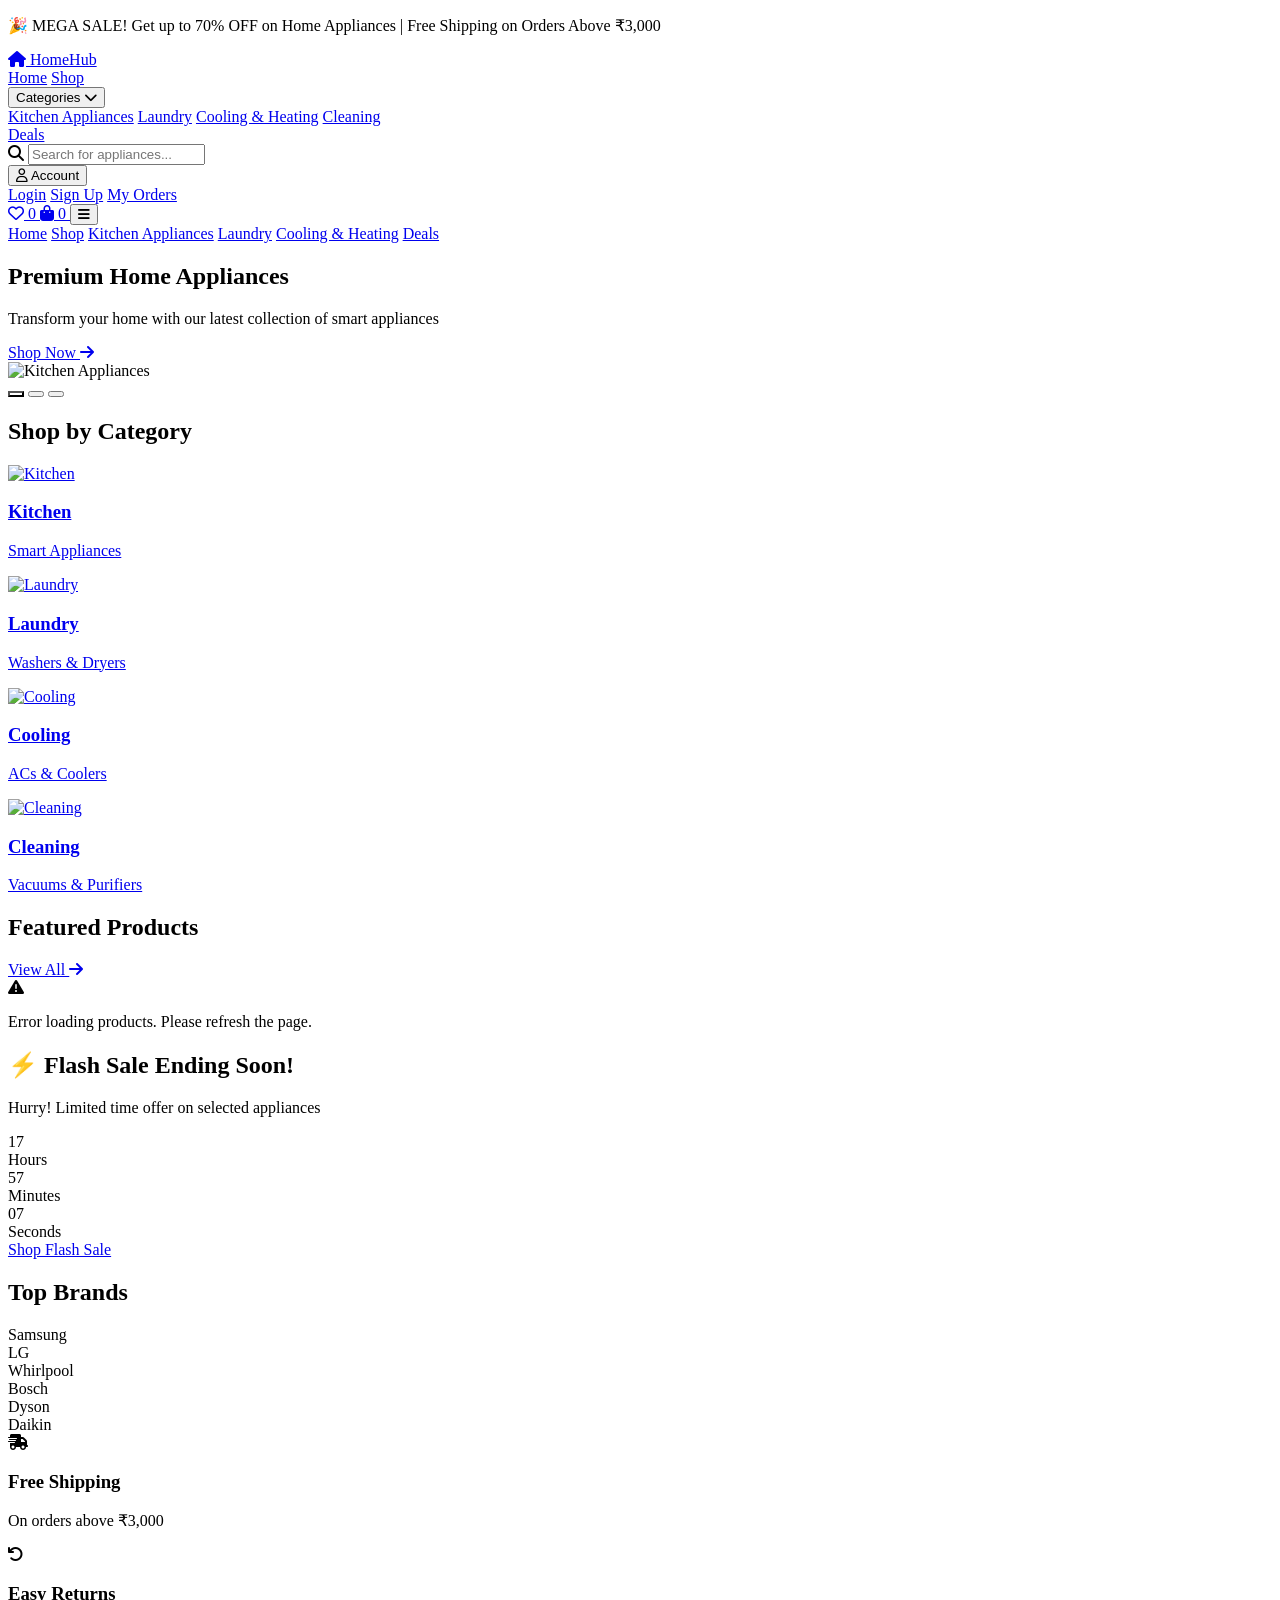
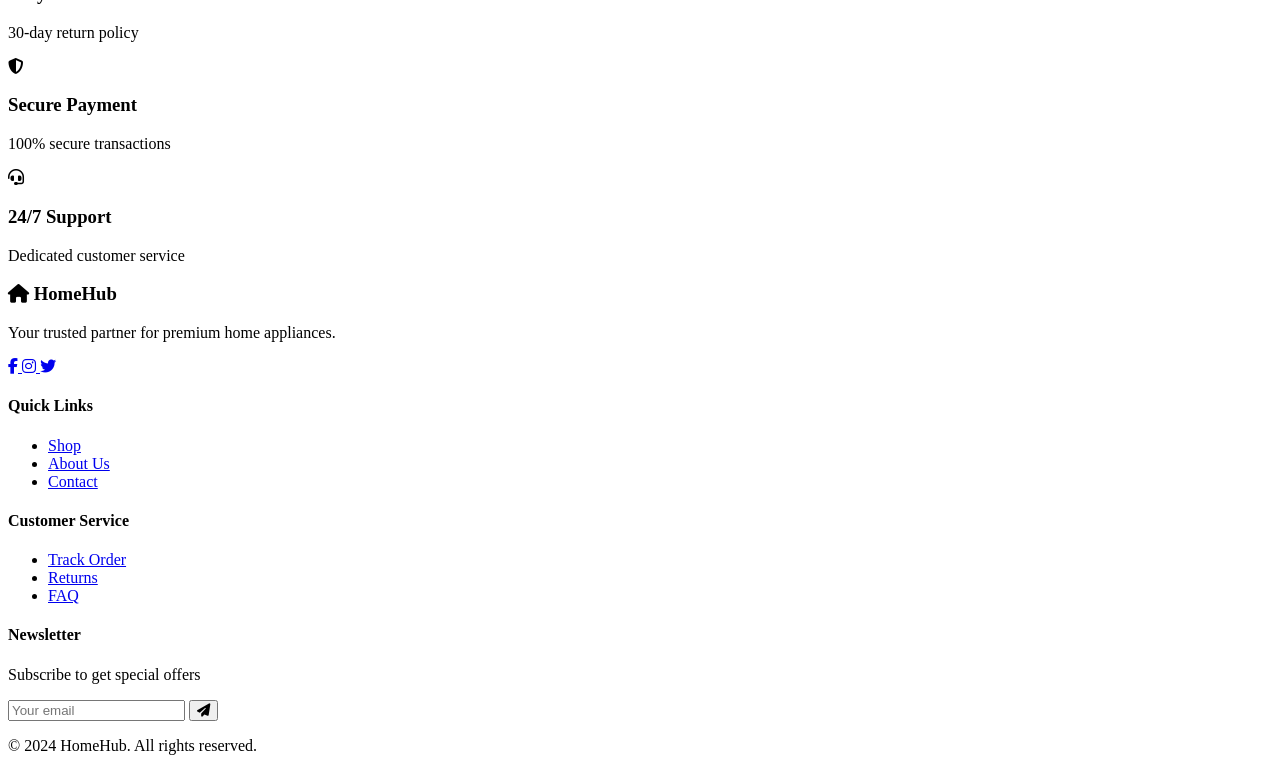
==== index.html @ 28ff4178 "First upload" ====
<!DOCTYPE html>
<html lang="en">
<head>
    <meta charset="UTF-8">
    <meta name="viewport" content="width=device-width, initial-scale=1.0">
    <title>HomeHub - Premium Home Appliances Store</title>
    
    <!-- Tailwind CSS -->
    <script src="https://cdn.tailwindcss.com"></script>
    
    <!-- Font Awesome Icons -->
    <link rel="stylesheet" href="https://cdnjs.cloudflare.com/ajax/libs/font-awesome/6.4.0/css/all.min.css">
    
    <!-- Google Fonts -->
    <link href="https://fonts.googleapis.com/css2?family=Inter:wght@300;400;500;600;700;800&display=swap" rel="stylesheet">
    
    <!-- Custom CSS -->
    <link rel="stylesheet" href="css/styles.css">
    
    <!-- Supabase JS -->
    <script src="https://cdn.jsdelivr.net/npm/@supabase/supabase-js@2"></script>
    
    <!-- Supabase Config -->
    <script src="js/config/supabase.js"></script>
    
    <script>
        tailwind.config = {
            theme: {
                extend: {
                    colors: {
                        primary: '#FF3E6C',
                        secondary: '#282C3F',
                        accent: '#FB641B'
                    },
                    fontFamily: {
                        sans: ['Inter', 'sans-serif']
                    }
                }
            }
        }
    </script>
</head>
<body class="font-sans">

    <!-- Top Banner -->
    <div class="bg-gradient-to-r from-primary to-pink-500 text-white text-center py-2 text-sm">
        <p>🎉 MEGA SALE! Get up to 70% OFF on Home Appliances | Free Shipping on Orders Above ₹3,000</p>
    </div>

    <!-- Navbar -->
    <nav class="bg-white shadow-md sticky top-0 z-50">
        <div class="container mx-auto px-4">
            <div class="flex items-center justify-between py-4">
                <!-- Logo -->
                <div class="flex items-center space-x-8">
                    <a href="index.html" class="text-2xl font-bold text-secondary">
                        <i class="fas fa-home text-primary"></i> HomeHub
                    </a>
                    
                    <!-- Main Navigation -->
                    <div class="hidden md:flex space-x-6">
                        <a href="index.html" class="text-primary font-medium">Home</a>
                        <a href="pages/products.html" class="text-secondary hover:text-primary font-medium transition">Shop</a>
                        <div class="relative group">
                            <button class="text-secondary hover:text-primary font-medium transition flex items-center">
                                Categories <i class="fas fa-chevron-down ml-1 text-xs"></i>
                            </button>
                            <div class="absolute hidden group-hover:block bg-white shadow-lg rounded-lg mt-2 py-2 w-48">
                                <a href="pages/products.html?category=kitchen" class="block px-4 py-2 hover:bg-gray-100">Kitchen Appliances</a>
                                <a href="pages/products.html?category=laundry" class="block px-4 py-2 hover:bg-gray-100">Laundry</a>
                                <a href="pages/products.html?category=cooling" class="block px-4 py-2 hover:bg-gray-100">Cooling & Heating</a>
                                <a href="pages/products.html?category=cleaning" class="block px-4 py-2 hover:bg-gray-100">Cleaning</a>
                            </div>
                        </div>
                        <a href="#deals" class="text-secondary hover:text-primary font-medium transition">Deals</a>
                    </div>
                </div>

                <!-- Search Bar -->
                <div class="hidden lg:flex items-center bg-gray-100 rounded-lg px-4 py-2 w-96">
                    <i class="fas fa-search text-gray-400 mr-2"></i>
                    <input type="text" id="search-input" placeholder="Search for appliances..." class="bg-transparent outline-none w-full text-sm" onkeypress="handleSearch(event)">
                </div>

                <!-- Right Side Icons -->
                <div class="flex items-center space-x-6">
                    <div class="relative group hidden md:block">
                        <button class="flex items-center space-x-2 text-secondary hover:text-primary transition">
                            <i class="far fa-user text-xl"></i>
                            <span class="text-sm font-medium">Account</span>
                        </button>
                        <div class="absolute right-0 hidden group-hover:block bg-white shadow-lg rounded-lg mt-2 py-2 w-48">
                            <a href="pages/login.html" class="block px-4 py-2 hover:bg-gray-100">Login</a>
                            <a href="pages/register.html" class="block px-4 py-2 hover:bg-gray-100">Sign Up</a>
                            <a href="pages/orders.html" class="block px-4 py-2 hover:bg-gray-100">My Orders</a>
                        </div>
                    </div>

                    <a href="pages/wishlist.html" class="relative hidden md:block">
                        <i class="far fa-heart text-xl text-secondary hover:text-primary transition"></i>
                        <span class="wishlist-count absolute -top-2 -right-2 bg-primary text-white text-xs rounded-full w-5 h-5 flex items-center justify-center">0</span>
                    </a>

                    <a href="pages/cart.html" class="relative">
                        <i class="fas fa-shopping-bag text-xl text-secondary hover:text-primary transition"></i>
                        <span id="cart-count" class="absolute -top-2 -right-2 bg-primary text-white text-xs rounded-full w-5 h-5 flex items-center justify-center">0</span>
                    </a>

                    <button class="md:hidden text-secondary" onclick="toggleMobileMenu()">
                        <i class="fas fa-bars text-2xl"></i>
                    </button>
                </div>
            </div>
        </div>

        <!-- Mobile Menu -->
        <div id="mobile-menu" class="hidden md:hidden bg-white border-t">
            <div class="container mx-auto px-4 py-4 space-y-3">
                <a href="index.html" class="block text-primary">Home</a>
                <a href="pages/products.html" class="block text-secondary hover:text-primary">Shop</a>
                <a href="pages/products.html?category=kitchen" class="block text-secondary hover:text-primary pl-4">Kitchen Appliances</a>
                <a href="pages/products.html?category=laundry" class="block text-secondary hover:text-primary pl-4">Laundry</a>
                <a href="pages/products.html?category=cooling" class="block text-secondary hover:text-primary pl-4">Cooling & Heating</a>
                <a href="#deals" class="block text-secondary hover:text-primary">Deals</a>
            </div>
        </div>
    </nav>

    <!-- Hero Carousel -->
    <section class="relative bg-gradient-to-r from-purple-600 to-pink-500 overflow-hidden" id="hero-carousel">
        <div class="container mx-auto px-4 py-20">
            <!-- Slide 1 -->
            <div class="carousel-slide active flex flex-col md:flex-row items-center justify-between text-white">
                <div class="md:w-1/2 mb-8 md:mb-0">
                    <h1 class="text-5xl font-bold mb-4">Premium Home Appliances</h1>
                    <p class="text-xl mb-6">Transform your home with our latest collection of smart appliances</p>
                    <a href="pages/products.html" class="bg-white text-primary px-8 py-3 rounded-lg font-semibold hover:bg-gray-100 transition inline-block">
                        Shop Now <i class="fas fa-arrow-right ml-2"></i>
                    </a>
                </div>
                <div class="md:w-1/2 flex justify-center">
                    <img src="https://images.unsplash.com/photo-1556911220-bff31c812dba?w=500&h=400&fit=crop" alt="Kitchen Appliances" class="rounded-lg shadow-2xl">
                </div>
            </div>

            <!-- Slide 2 -->
            <div class="carousel-slide flex flex-col md:flex-row items-center justify-between text-white">
                <div class="md:w-1/2 mb-8 md:mb-0">
                    <h1 class="text-5xl font-bold mb-4">Up to 70% OFF</h1>
                    <p class="text-xl mb-6">Biggest sale of the year on all home appliances</p>
                    <a href="pages/products.html" class="bg-white text-primary px-8 py-3 rounded-lg font-semibold hover:bg-gray-100 transition inline-block">
                        Grab Deals <i class="fas fa-tags ml-2"></i>
                    </a>
                </div>
                <div class="md:w-1/2 flex justify-center">
                    <img src="https://images.unsplash.com/photo-1585338107529-13afc5f02586?w=500&h=400&fit=crop" alt="Air Conditioner" class="rounded-lg shadow-2xl">
                </div>
            </div>

            <!-- Slide 3 -->
            <div class="carousel-slide flex flex-col md:flex-row items-center justify-between text-white">
                <div class="md:w-1/2 mb-8 md:mb-0">
                    <h1 class="text-5xl font-bold mb-4">Free Shipping</h1>
                    <p class="text-xl mb-6">On all orders above ₹3,000 with fast delivery</p>
                    <a href="pages/products.html" class="bg-white text-primary px-8 py-3 rounded-lg font-semibold hover:bg-gray-100 transition inline-block">
                        Start Shopping <i class="fas fa-shipping-fast ml-2"></i>
                    </a>
                </div>
                <div class="md:w-1/2 flex justify-center">
                    <img src="https://images.unsplash.com/photo-1558317374-067fb5f30001?w=500&h=400&fit=crop" alt="Vacuum Cleaner" class="rounded-lg shadow-2xl">
                </div>
            </div>
        </div>

        <!-- Carousel Dots -->
        <div class="absolute bottom-8 left-1/2 transform -translate-x-1/2 flex space-x-2">
            <button class="carousel-dot w-3 h-3 rounded-full bg-white/50 hover:bg-white transition active" onclick="goToSlide(0)"></button>
            <button class="carousel-dot w-3 h-3 rounded-full bg-white/50 hover:bg-white transition" onclick="goToSlide(1)"></button>
            <button class="carousel-dot w-3 h-3 rounded-full bg-white/50 hover:bg-white transition" onclick="goToSlide(2)"></button>
        </div>
    </section>

    <!-- Categories Section -->
    <section class="py-16 bg-gray-50">
        <div class="container mx-auto px-4">
            <h2 class="text-3xl font-bold text-center text-secondary mb-12">Shop by Category</h2>
            <div class="grid grid-cols-2 md:grid-cols-4 gap-6">
                <a href="pages/products.html?category=kitchen" class="bg-white rounded-xl shadow-md overflow-hidden group hover:shadow-xl transition-all duration-300 transform hover:-translate-y-2">
                    <div class="relative overflow-hidden">
                        <img src="https://images.unsplash.com/photo-1556912167-f556f1f39faa?w=400&h=300&fit=crop" alt="Kitchen" class="w-full h-48 object-cover group-hover:scale-110 transition-transform duration-300">
                        <div class="absolute inset-0 bg-gradient-to-t from-black/60 to-transparent"></div>
                        <div class="absolute bottom-4 left-4 text-white">
                            <h3 class="text-xl font-bold">Kitchen</h3>
                            <p class="text-sm">Smart Appliances</p>
                        </div>
                    </div>
                </a>

                <a href="pages/products.html?category=laundry" class="bg-white rounded-xl shadow-md overflow-hidden group hover:shadow-xl transition-all duration-300 transform hover:-translate-y-2">
                    <div class="relative overflow-hidden">
                        <img src="https://images.unsplash.com/photo-1610557892470-55d9e80c0bce?w=400&h=300&fit=crop" alt="Laundry" class="w-full h-48 object-cover group-hover:scale-110 transition-transform duration-300">
                        <div class="absolute inset-0 bg-gradient-to-t from-black/60 to-transparent"></div>
                        <div class="absolute bottom-4 left-4 text-white">
                            <h3 class="text-xl font-bold">Laundry</h3>
                            <p class="text-sm">Washers & Dryers</p>
                        </div>
                    </div>
                </a>

                <a href="pages/products.html?category=cooling" class="bg-white rounded-xl shadow-md overflow-hidden group hover:shadow-xl transition-all duration-300 transform hover:-translate-y-2">
                    <div class="relative overflow-hidden">
                        <img src="https://images.unsplash.com/photo-1585338107529-13afc5f02586?w=400&h=300&fit=crop" alt="Cooling" class="w-full h-48 object-cover group-hover:scale-110 transition-transform duration-300">
                        <div class="absolute inset-0 bg-gradient-to-t from-black/60 to-transparent"></div>
                        <div class="absolute bottom-4 left-4 text-white">
                            <h3 class="text-xl font-bold">Cooling</h3>
                            <p class="text-sm">ACs & Coolers</p>
                        </div>
                    </div>
                </a>

                <a href="pages/products.html?category=cleaning" class="bg-white rounded-xl shadow-md overflow-hidden group hover:shadow-xl transition-all duration-300 transform hover:-translate-y-2">
                    <div class="relative overflow-hidden">
                        <img src="https://images.unsplash.com/photo-1585421514738-01798e348b17?w=400&h=300&fit=crop" alt="Cleaning" class="w-full h-48 object-cover group-hover:scale-110 transition-transform duration-300">
                        <div class="absolute inset-0 bg-gradient-to-t from-black/60 to-transparent"></div>
                        <div class="absolute bottom-4 left-4 text-white">
                            <h3 class="text-xl font-bold">Cleaning</h3>
                            <p class="text-sm">Vacuums & Purifiers</p>
                        </div>
                    </div>
                </a>
            </div>
        </div>
    </section>

    <!-- Featured Products Section -->
    <section class="py-16 bg-white">
        <div class="container mx-auto px-4">
            <div class="flex items-center justify-between mb-12">
                <h2 class="text-3xl font-bold text-secondary">Featured Products</h2>
                <a href="pages/products.html" class="text-primary font-semibold hover:underline">
                    View All <i class="fas fa-arrow-right ml-1"></i>
                </a>
            </div>

            <!-- Loading State -->
            <div id="featured-loading" class="text-center py-12">
                <i class="fas fa-spinner fa-spin text-4xl text-primary mb-4"></i>
                <p class="text-gray-600">Loading featured products...</p>
            </div>

            <!-- Products Grid -->
            <div id="featured-products-grid" class="grid grid-cols-2 md:grid-cols-4 gap-6">
                <!-- Products will be loaded here from database -->
            </div>
        </div>
    </section>

    <!-- Flash Sale Banner -->
    <section class="py-16 bg-gradient-to-r from-accent to-red-500">
        <div class="container mx-auto px-4 text-center text-white">
            <h2 class="text-4xl font-bold mb-4">⚡ Flash Sale Ending Soon!</h2>
            <p class="text-xl mb-6">Hurry! Limited time offer on selected appliances</p>
            <div class="flex justify-center space-x-4 mb-8">
                <div class="bg-white/20 backdrop-blur px-6 py-4 rounded-lg">
                    <div class="text-3xl font-bold" id="hours">12</div>
                    <div class="text-sm">Hours</div>
                </div>
                <div class="bg-white/20 backdrop-blur px-6 py-4 rounded-lg">
                    <div class="text-3xl font-bold" id="minutes">34</div>
                    <div class="text-sm">Minutes</div>
                </div>
                <div class="bg-white/20 backdrop-blur px-6 py-4 rounded-lg">
                    <div class="text-3xl font-bold" id="seconds">56</div>
                    <div class="text-sm">Seconds</div>
                </div>
            </div>
            <a href="pages/products.html" class="bg-white text-accent px-8 py-3 rounded-lg font-semibold hover:bg-gray-100 transition inline-block">
                Shop Flash Sale
            </a>
        </div>
    </section>

    <!-- Brands Section -->
    <section class="py-16 bg-gray-50">
        <div class="container mx-auto px-4">
            <h2 class="text-3xl font-bold text-center text-secondary mb-12">Top Brands</h2>
            <div class="grid grid-cols-3 md:grid-cols-6 gap-8">
                <div class="flex items-center justify-center p-6 bg-white rounded-lg shadow hover:shadow-lg transition">
                    <span class="text-2xl font-bold text-gray-700">Samsung</span>
                </div>
                <div class="flex items-center justify-center p-6 bg-white rounded-lg shadow hover:shadow-lg transition">
                    <span class="text-2xl font-bold text-gray-700">LG</span>
                </div>
                <div class="flex items-center justify-center p-6 bg-white rounded-lg shadow hover:shadow-lg transition">
                    <span class="text-2xl font-bold text-gray-700">Whirlpool</span>
                </div>
                <div class="flex items-center justify-center p-6 bg-white rounded-lg shadow hover:shadow-lg transition">
                    <span class="text-2xl font-bold text-gray-700">Bosch</span>
                </div>
                <div class="flex items-center justify-center p-6 bg-white rounded-lg shadow hover:shadow-lg transition">
                    <span class="text-2xl font-bold text-gray-700">Dyson</span>
                </div>
                <div class="flex items-center justify-center p-6 bg-white rounded-lg shadow hover:shadow-lg transition">
                    <span class="text-2xl font-bold text-gray-700">Daikin</span>
                </div>
            </div>
        </div>
    </section>

    <!-- Features Section -->
    <section class="py-16 bg-white">
        <div class="container mx-auto px-4">
            <div class="grid md:grid-cols-4 gap-8">
                <div class="text-center">
                    <div class="w-16 h-16 bg-primary/10 rounded-full flex items-center justify-center mx-auto mb-4">
                        <i class="fas fa-shipping-fast text-3xl text-primary"></i>
                    </div>
                    <h3 class="text-xl font-bold text-secondary mb-2">Free Shipping</h3>
                    <p class="text-gray-600">On orders above ₹3,000</p>
                </div>
                <div class="text-center">
                    <div class="w-16 h-16 bg-primary/10 rounded-full flex items-center justify-center mx-auto mb-4">
                        <i class="fas fa-undo text-3xl text-primary"></i>
                    </div>
                    <h3 class="text-xl font-bold text-secondary mb-2">Easy Returns</h3>
                    <p class="text-gray-600">30-day return policy</p>
                </div>
                <div class="text-center">
                    <div class="w-16 h-16 bg-primary/10 rounded-full flex items-center justify-center mx-auto mb-4">
                        <i class="fas fa-shield-alt text-3xl text-primary"></i>
                    </div>
                    <h3 class="text-xl font-bold text-secondary mb-2">Secure Payment</h3>
                    <p class="text-gray-600">100% secure transactions</p>
                </div>
                <div class="text-center">
                    <div class="w-16 h-16 bg-primary/10 rounded-full flex items-center justify-center mx-auto mb-4">
                        <i class="fas fa-headset text-3xl text-primary"></i>
                    </div>
                    <h3 class="text-xl font-bold text-secondary mb-2">24/7 Support</h3>
                    <p class="text-gray-600">Dedicated customer service</p>
                </div>
            </div>
        </div>
    </section>

    <!-- Footer -->
    <footer class="bg-secondary text-white py-12">
        <div class="container mx-auto px-4">
            <div class="grid md:grid-cols-4 gap-8 mb-8">
                <div>
                    <h3 class="text-2xl font-bold mb-4">
                        <i class="fas fa-home text-primary"></i> HomeHub
                    </h3>
                    <p class="text-gray-400 mb-4">Your trusted partner for premium home appliances.</p>
                    <div class="flex space-x-4">
                        <a href="#" class="w-10 h-10 bg-white/10 rounded-full flex items-center justify-center hover:bg-primary transition">
                            <i class="fab fa-facebook-f"></i>
                        </a>
                        <a href="#" class="w-10 h-10 bg-white/10 rounded-full flex items-center justify-center hover:bg-primary transition">
                            <i class="fab fa-instagram"></i>
                        </a>
                        <a href="#" class="w-10 h-10 bg-white/10 rounded-full flex items-center justify-center hover:bg-primary transition">
                            <i class="fab fa-twitter"></i>
                        </a>
                    </div>
                </div>
                <div>
                    <h4 class="font-bold mb-4">Quick Links</h4>
                    <ul class="space-y-2 text-gray-400">
                        <li><a href="pages/products.html" class="hover:text-white transition">Shop</a></li>
                        <li><a href="#" class="hover:text-white transition">About Us</a></li>
                        <li><a href="#" class="hover:text-white transition">Contact</a></li>
                    </ul>
                </div>
                <div>
                    <h4 class="font-bold mb-4">Customer Service</h4>
                    <ul class="space-y-2 text-gray-400">
                        <li><a href="pages/orders.html" class="hover:text-white transition">Track Order</a></li>
                        <li><a href="#" class="hover:text-white transition">Returns</a></li>
                        <li><a href="#" class="hover:text-white transition">FAQ</a></li>
                    </ul>
                </div>
                <div>
                    <h4 class="font-bold mb-4">Newsletter</h4>
                    <p class="text-gray-400 mb-4">Subscribe to get special offers</p>
                    <div class="flex">
                        <input type="email" placeholder="Your email" class="flex-1 px-4 py-2 rounded-l-lg bg-white/10 outline-none text-white placeholder-gray-400">
                        <button class="bg-primary px-6 py-2 rounded-r-lg hover:bg-pink-600 transition">
                            <i class="fas fa-paper-plane"></i>
                        </button>
                    </div>
                </div>
            </div>
            <div class="border-t border-white/10 pt-8 text-center text-gray-400">
                <p>&copy; 2024 HomeHub. All rights reserved.</p>
            </div>
        </div>
    </footer>

    <!-- Scripts -->
    <script>
        // Mobile Menu Toggle
        function toggleMobileMenu() {
            document.getElementById('mobile-menu').classList.toggle('hidden');
        }

        // Hero Carousel
        let currentSlide = 0;
        const slides = document.querySelectorAll('.carousel-slide');
        const dots = document.querySelectorAll('.carousel-dot');

        function showSlide(index) {
            slides.forEach((slide, i) => {
                slide.classList.remove('active');
                dots[i].classList.remove('active');
            });
            slides[index].classList.add('active');
            dots[index].classList.add('active');
        }

        function goToSlide(index) {
            currentSlide = index;
            showSlide(currentSlide);
        }

        function nextSlide() {
            currentSlide = (currentSlide + 1) % slides.length;
            showSlide(currentSlide);
        }

        // Auto-play carousel
        setInterval(nextSlide, 5000);

        // Countdown Timer
        function updateCountdown() {
            const now = new Date();
            const endOfDay = new Date();
            endOfDay.setHours(23, 59, 59, 999);
            const diff = endOfDay - now;

            const hours = Math.floor(diff / (1000 * 60 * 60));
            const minutes = Math.floor((diff % (1000 * 60 * 60)) / (1000 * 60));
            const seconds = Math.floor((diff % (1000 * 60)) / 1000);

            document.getElementById('hours').textContent = hours.toString().padStart(2, '0');
            document.getElementById('minutes').textContent = minutes.toString().padStart(2, '0');
            document.getElementById('seconds').textContent = seconds.toString().padStart(2, '0');
        }

        setInterval(updateCountdown, 1000);
        updateCountdown();

        // Generate stars
        function generateStars(rating) {
            let stars = '';
            for (let i = 1; i <= 5; i++) {
                if (i <= Math.floor(rating)) stars += '<i class="fas fa-star"></i>';
                else if (i === Math.ceil(rating) && rating % 1 !== 0) stars += '<i class="fas fa-star-half-alt"></i>';
                else stars += '<i class="far fa-star"></i>';
            }
            return stars;
        }

        // Check if in wishlist
        function isInWishlist(productId) {
            const wishlist = JSON.parse(localStorage.getItem('wishlist') || '[]');
            return wishlist.includes(productId);
        }

        // Load featured products from database
        async function loadFeaturedProducts() {
            try {
                const featuredProducts = await getFeaturedProducts();
                const loading = document.getElementById('featured-loading');
                const grid = document.getElementById('featured-products-grid');

                loading.classList.add('hidden');

                if (featuredProducts.length === 0) {
                    grid.innerHTML = '<p class="col-span-4 text-center text-gray-600">No featured products available.</p>';
                    return;
                }

                grid.innerHTML = featuredProducts.map(product => {
                    const discountBadge = product.discount > 0 
                        ? `<div class="absolute top-2 left-2 bg-red-500 text-white px-3 py-1 rounded-full text-xs font-semibold">-${product.discount}%</div>`
                        : '';

                    const originalPrice = product.original_price 
                        ? `<span class="text-sm text-gray-400 line-through ml-2">${formatPrice(product.original_price)}</span>`
                        : '';

                    const wishlistIcon = isInWishlist(product.id) ? 'fas' : 'far';

                    return `
                        <div class="bg-white rounded-xl shadow-md overflow-hidden group hover:shadow-xl transition-all duration-300 transform hover:-translate-y-1">
                            <div class="relative overflow-hidden cursor-pointer" onclick="viewProduct(${product.id})">
                                <img src="${product.image}" alt="${product.name}" class="w-full h-48 object-cover group-hover:scale-110 transition-transform duration-300">
                                ${discountBadge}
                                <button onclick="event.stopPropagation(); toggleWishlist(${product.id})" class="absolute top-2 right-2 bg-white w-10 h-10 rounded-full flex items-center justify-center opacity-0 group-hover:opacity-100 transition-opacity shadow-md hover:bg-red-50" id="wishlist-btn-${product.id}">
                                    <i class="${wishlistIcon} fa-heart text-red-500"></i>
                                </button>
                            </div>
                            <div class="p-4 cursor-pointer" onclick="viewProduct(${product.id})">
                                <div class="text-xs text-gray-500 mb-1">${product.brand}</div>
                                <h3 class="font-semibold text-secondary mb-2 line-clamp-2 hover:text-primary">
                                    ${product.name}
                                </h3>
                                <div class="flex items-center mb-2">
                                    <div class="flex text-yellow-400 text-sm">
                                        ${generateStars(product.rating)}
                                    </div>
                                    <span class="text-xs text-gray-500 ml-2">(${product.reviews})</span>
                                </div>
                                <div class="flex items-center justify-between mb-3">
                                    <div>
                                        <span class="text-xl font-bold text-secondary">${formatPrice(product.price)}</span>
                                        ${originalPrice}
                                    </div>
                                </div>
                            </div>
                            <div class="px-4 pb-4">
                                <button onclick="event.stopPropagation(); addToCart(${product.id})" class="w-full bg-primary text-white py-2 rounded-lg font-semibold hover:bg-pink-600 transition">
                                    <i class="fas fa-shopping-cart mr-2"></i>Add to Cart
                                </button>
                            </div>
                        </div>
                    `;
                }).join('');

                console.log('✅ Loaded', featuredProducts.length, 'featured products');
            } catch (error) {
                console.error('Error loading featured products:', error);
                document.getElementById('featured-loading').innerHTML = `
                    <div class="text-center py-12">
                        <i class="fas fa-exclamation-triangle text-4xl text-red-300 mb-4"></i>
                        <p class="text-gray-600">Error loading products. Please refresh the page.</p>
                    </div>
                `;
            }
        }

        // Add to cart
        function addToCart(productId) {
            getAllProducts().then(allProducts => {
                const product = allProducts.find(p => p.id === productId);
                if (!product) return;

                let cart = JSON.parse(localStorage.getItem('cart') || '[]');
                const existingItem = cart.find(item => item.id === productId);
                
                if (existingItem) {
                    existingItem.quantity += 1;
                } else {
                    cart.push({
                        id: product.id,
                        name: product.name,
                        price: product.price,
                        image: product.image,
                        brand: product.brand,
                        quantity: 1
                    });
                }

                localStorage.setItem('cart', JSON.stringify(cart));
                updateCartCount();
                showToast('Product added to cart!', 'success');
            });
        }

        // Toggle wishlist
        function toggleWishlist(productId) {
            let wishlist = JSON.parse(localStorage.getItem('wishlist') || '[]');
            const index = wishlist.indexOf(productId);
            
            if (index > -1) {
                wishlist.splice(index, 1);
                showToast('Removed from wishlist', 'info');
            } else {
                wishlist.push(productId);
                showToast('Added to wishlist!', 'success');
            }

            localStorage.setItem('wishlist', JSON.stringify(wishlist));
            updateWishlistCount();
            
            const button = document.getElementById(`wishlist-btn-${productId}`);
            if (button) {
                const icon = button.querySelector('i');
                if (index > -1) {
                    icon.className = 'far fa-heart text-red-500';
                } else {
                    icon.className = 'fas fa-heart text-red-500';
                }
            }
        }

        // View product
        function viewProduct(productId) {
            window.location.href = `pages/product-detail.html?id=${productId}`;
        }

        // Handle search
        function handleSearch(event) {
            if (event.key === 'Enter') {
                const searchTerm = document.getElementById('search-input').value;
                window.location.href = `pages/products.html?search=${encodeURIComponent(searchTerm)}`;
            }
        }

        // Update cart count
        function updateCartCount() {
            const cart = JSON.parse(localStorage.getItem('cart') || '[]');
            const count = cart.reduce((sum, item) => sum + item.quantity, 0);
            document.getElementById('cart-count').textContent = count;
        }

        // Update wishlist count
        function updateWishlistCount() {
            const wishlist = JSON.parse(localStorage.getItem('wishlist') || '[]');
            document.querySelectorAll('.wishlist-count').forEach(el => {
                el.textContent = wishlist.length;
            });
        }

        // Show toast
        function showToast(message, type = 'success') {
            const bgColor = type === 'success' ? 'bg-green-500' : type === 'info' ? 'bg-blue-500' : 'bg-red-500';
            const icon = type === 'success' ? 'check-circle' : type === 'info' ? 'info-circle' : 'exclamation-circle';
            
            const toast = document.createElement('div');
            toast.className = `fixed bottom-4 right-4 px-6 py-3 rounded-lg shadow-lg text-white z-50 ${bgColor} flex items-center space-x-2`;
            toast.innerHTML = `<i class="fas fa-${icon}"></i><span>${message}</span>`;
            document.body.appendChild(toast);

            setTimeout(() => toast.remove(), 3000);
        }

        // Initialize
        window.addEventListener('DOMContentLoaded', () => {
            updateCartCount();
            updateWishlistCount();
            loadFeaturedProducts();
        });
    </script>
</body>
</html>
---- css/styles.css ----
/* Custom Animations & Styles */
.carousel-slide {
    display: none;
    width: 100%;
}

.carousel-slide.active {
    display: block;
    animation: fadeIn 0.5s ease-in-out;
}

@keyframes fadeIn {
    from {
        opacity: 0;
    }
    to {
        opacity: 1;
    }
}

.carousel-dot.active {
    background-color: white !important;
    opacity: 1;
}

.line-clamp-2 {
    display: -webkit-box;
    -webkit-line-clamp: 2;
    -webkit-box-orient: vertical;
    overflow: hidden;
}

/* Smooth Scrolling */
html {
    scroll-behavior: smooth;
}

/* Prevent horizontal overflow */
body {
    overflow-x: hidden;
}

/* Custom Scrollbar for Filters Sidebar */
.overflow-y-auto::-webkit-scrollbar {
    width: 6px;
}

.overflow-y-auto::-webkit-scrollbar-track {
    background: #f1f1f1;
    border-radius: 10px;
}

.overflow-y-auto::-webkit-scrollbar-thumb {
    background: #FF3E6C;
    border-radius: 10px;
}

.overflow-y-auto::-webkit-scrollbar-thumb:hover {
    background: #e03560;
}

/* Custom Scrollbar for general content */
::-webkit-scrollbar {
    width: 10px;
}

::-webkit-scrollbar-track {
    background: #f1f1f1;
}

::-webkit-scrollbar-thumb {
    background: #FF3E6C;
    border-radius: 5px;
}

::-webkit-scrollbar-thumb:hover {
    background: #e03560;
}

/* Toast Animation */
@keyframes slideInUp {
    from {
        transform: translateY(100%);
        opacity: 0;
    }
    to {
        transform: translateY(0);
        opacity: 1;
    }
}

.toast-enter {
    animation: slideInUp 0.3s ease-out;
}

/* Fade in animation */
.animate-fade-in {
    animation: fadeIn 0.5s ease-in-out;
}

/* Hover effects */
.hover-scale:hover {
    transform: scale(1.05);
    transition: transform 0.3s ease;
}

/* Loading spinner */
@keyframes spin {
    to {
        transform: rotate(360deg);
    }
}

.animate-spin {
    animation: spin 1s linear infinite;
}
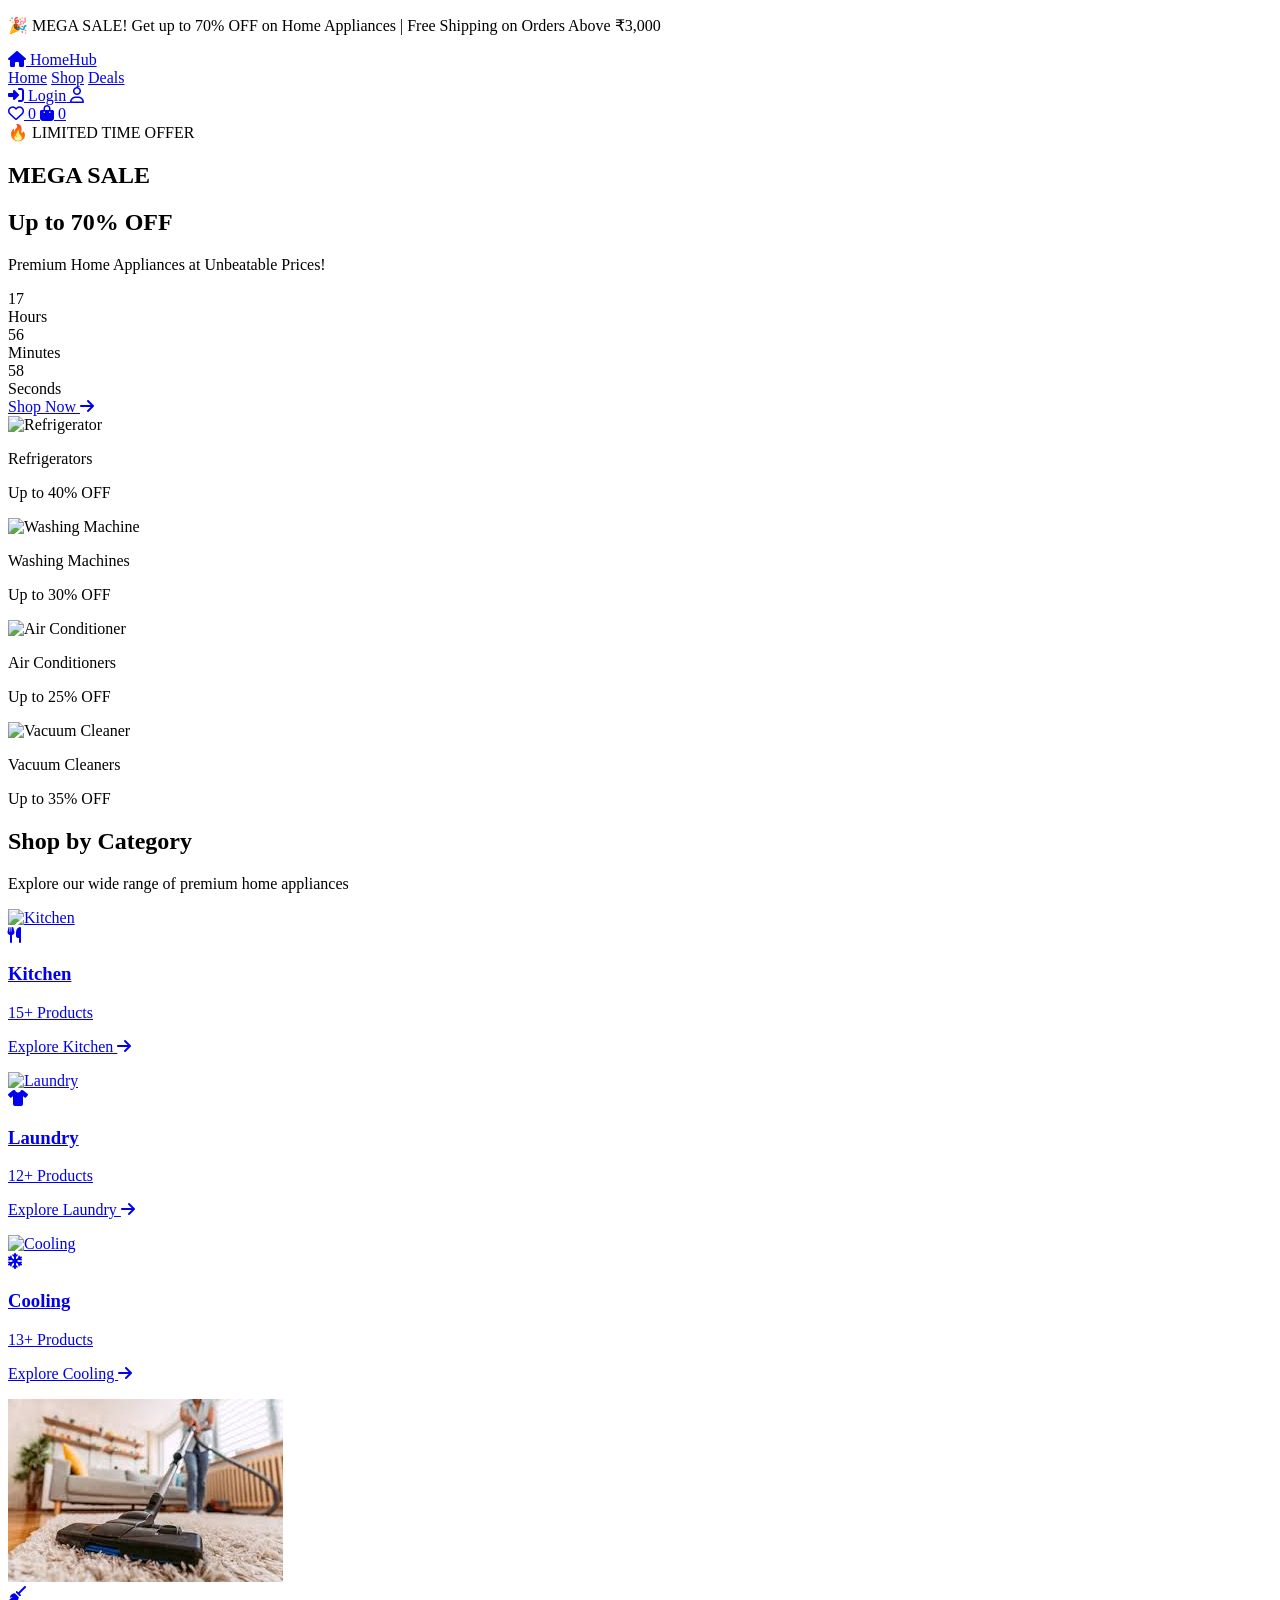
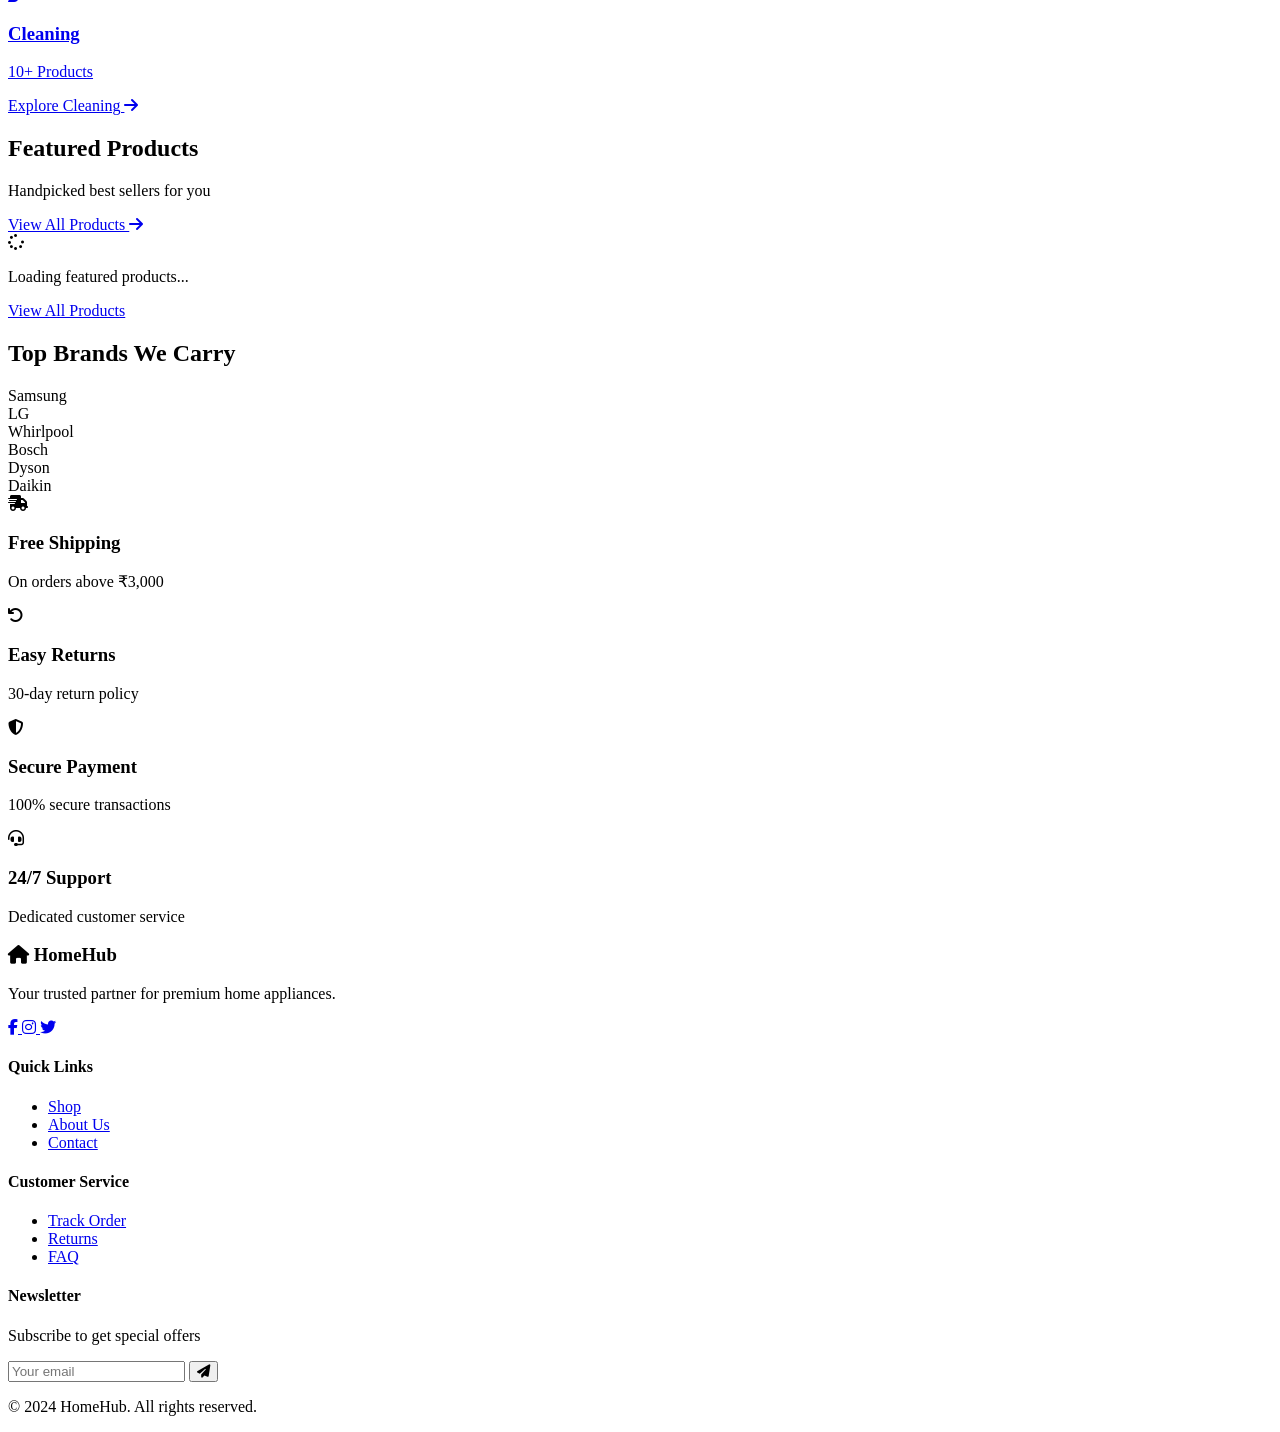
==== commit 788d5e81: "Commit" ====
--- a/index.html
+++ b/index.html
@@ -14,14 +14,15 @@
     <!-- Google Fonts -->
     <link href="https://fonts.googleapis.com/css2?family=Inter:wght@300;400;500;600;700;800&display=swap" rel="stylesheet">
     
-    <!-- Custom CSS -->
-    <link rel="stylesheet" href="css/styles.css">
+    <!-- Firebase SDK v8 (Compat) -->
+    <script src="https://www.gstatic.com/firebasejs/8.10.1/firebase-app.js"></script>
+    <script src="https://www.gstatic.com/firebasejs/8.10.1/firebase-auth.js"></script>
     
     <!-- Supabase JS -->
     <script src="https://cdn.jsdelivr.net/npm/@supabase/supabase-js@2"></script>
     
-    <!-- Supabase Config -->
-    <script src="js/config/supabase.js"></script>
+    <!-- Custom CSS -->
+    <link rel="stylesheet" href="css/styles.css">
     
     <script>
         tailwind.config = {
@@ -61,39 +62,39 @@
                     <div class="hidden md:flex space-x-6">
                         <a href="index.html" class="text-primary font-medium">Home</a>
                         <a href="pages/products.html" class="text-secondary hover:text-primary font-medium transition">Shop</a>
-                        <div class="relative group">
-                            <button class="text-secondary hover:text-primary font-medium transition flex items-center">
-                                Categories <i class="fas fa-chevron-down ml-1 text-xs"></i>
-                            </button>
-                            <div class="absolute hidden group-hover:block bg-white shadow-lg rounded-lg mt-2 py-2 w-48">
-                                <a href="pages/products.html?category=kitchen" class="block px-4 py-2 hover:bg-gray-100">Kitchen Appliances</a>
-                                <a href="pages/products.html?category=laundry" class="block px-4 py-2 hover:bg-gray-100">Laundry</a>
-                                <a href="pages/products.html?category=cooling" class="block px-4 py-2 hover:bg-gray-100">Cooling & Heating</a>
-                                <a href="pages/products.html?category=cleaning" class="block px-4 py-2 hover:bg-gray-100">Cleaning</a>
-                            </div>
-                        </div>
-                        <a href="#deals" class="text-secondary hover:text-primary font-medium transition">Deals</a>
-                    </div>
-                </div>
-
-                <!-- Search Bar -->
-                <div class="hidden lg:flex items-center bg-gray-100 rounded-lg px-4 py-2 w-96">
-                    <i class="fas fa-search text-gray-400 mr-2"></i>
-                    <input type="text" id="search-input" placeholder="Search for appliances..." class="bg-transparent outline-none w-full text-sm" onkeypress="handleSearch(event)">
+                        <a href="pages/products.html" class="text-secondary hover:text-primary font-medium transition">Deals</a>
+                    </div>
                 </div>
 
                 <!-- Right Side Icons -->
                 <div class="flex items-center space-x-6">
-                    <div class="relative group hidden md:block">
-                        <button class="flex items-center space-x-2 text-secondary hover:text-primary transition">
+                    
+                    <!-- GUEST ACCOUNT - Show when NOT logged in -->
+                    <div id="guest-account" style="display: block;">
+                        <a href="pages/login.html" class="hidden md:flex items-center space-x-2 text-secondary hover:text-primary transition px-4 py-2 border border-gray-300 rounded-lg">
+                            <i class="fas fa-sign-in-alt"></i>
+                            <span class="text-sm font-medium">Login</span>
+                        </a>
+                        <a href="pages/login.html" class="md:hidden text-secondary hover:text-primary">
                             <i class="far fa-user text-xl"></i>
-                            <span class="text-sm font-medium">Account</span>
+                        </a>
+                    </div>
+
+                    <!-- USER ACCOUNT - Show when logged in -->
+                    <div id="user-account" style="display: none;">
+                        <div class="hidden md:flex items-center space-x-3 px-4 py-2 bg-gray-50 rounded-lg">
+                            <i class="fas fa-user-circle text-2xl text-primary"></i>
+                            <div>
+                                <p class="text-xs text-gray-500">Welcome back,</p>
+                                <p class="text-sm font-semibold text-secondary" id="user-name-display">User</p>
+                            </div>
+                            <button onclick="handleLogout()" class="ml-2 text-red-500 hover:text-red-600" title="Logout">
+                                <i class="fas fa-sign-out-alt"></i>
+                            </button>
+                        </div>
+                        <button onclick="handleLogout()" class="md:hidden text-secondary hover:text-primary">
+                            <i class="fas fa-user-circle text-xl"></i>
                         </button>
-                        <div class="absolute right-0 hidden group-hover:block bg-white shadow-lg rounded-lg mt-2 py-2 w-48">
-                            <a href="pages/login.html" class="block px-4 py-2 hover:bg-gray-100">Login</a>
-                            <a href="pages/register.html" class="block px-4 py-2 hover:bg-gray-100">Sign Up</a>
-                            <a href="pages/orders.html" class="block px-4 py-2 hover:bg-gray-100">My Orders</a>
-                        </div>
                     </div>
 
                     <a href="pages/wishlist.html" class="relative hidden md:block">
@@ -105,126 +106,165 @@
                         <i class="fas fa-shopping-bag text-xl text-secondary hover:text-primary transition"></i>
                         <span id="cart-count" class="absolute -top-2 -right-2 bg-primary text-white text-xs rounded-full w-5 h-5 flex items-center justify-center">0</span>
                     </a>
-
-                    <button class="md:hidden text-secondary" onclick="toggleMobileMenu()">
-                        <i class="fas fa-bars text-2xl"></i>
-                    </button>
-                </div>
-            </div>
-        </div>
-
-        <!-- Mobile Menu -->
-        <div id="mobile-menu" class="hidden md:hidden bg-white border-t">
-            <div class="container mx-auto px-4 py-4 space-y-3">
-                <a href="index.html" class="block text-primary">Home</a>
-                <a href="pages/products.html" class="block text-secondary hover:text-primary">Shop</a>
-                <a href="pages/products.html?category=kitchen" class="block text-secondary hover:text-primary pl-4">Kitchen Appliances</a>
-                <a href="pages/products.html?category=laundry" class="block text-secondary hover:text-primary pl-4">Laundry</a>
-                <a href="pages/products.html?category=cooling" class="block text-secondary hover:text-primary pl-4">Cooling & Heating</a>
-                <a href="#deals" class="block text-secondary hover:text-primary">Deals</a>
+                </div>
             </div>
         </div>
     </nav>
 
-    <!-- Hero Carousel -->
-    <section class="relative bg-gradient-to-r from-purple-600 to-pink-500 overflow-hidden" id="hero-carousel">
-        <div class="container mx-auto px-4 py-20">
-            <!-- Slide 1 -->
-            <div class="carousel-slide active flex flex-col md:flex-row items-center justify-between text-white">
-                <div class="md:w-1/2 mb-8 md:mb-0">
-                    <h1 class="text-5xl font-bold mb-4">Premium Home Appliances</h1>
-                    <p class="text-xl mb-6">Transform your home with our latest collection of smart appliances</p>
-                    <a href="pages/products.html" class="bg-white text-primary px-8 py-3 rounded-lg font-semibold hover:bg-gray-100 transition inline-block">
+    <!-- HERO BANNER - Horizontal Sale Banner with Product Images -->
+    <section class="bg-gradient-to-r from-red-500 via-pink-500 to-purple-600 py-12 md:py-16">
+        <div class="container mx-auto px-4">
+            <div class="grid md:grid-cols-2 gap-8 items-center">
+                
+                <!-- Left Side - Sale Text -->
+                <div class="text-white text-center md:text-left">
+                    <div class="inline-block bg-white/20 backdrop-blur px-4 py-2 rounded-full text-sm font-semibold mb-4">
+                        🔥 LIMITED TIME OFFER
+                    </div>
+                    <h1 class="text-5xl md:text-6xl font-bold mb-4">
+                        MEGA SALE
+                    </h1>
+                    <h2 class="text-3xl md:text-4xl font-bold mb-6">
+                        Up to <span class="text-yellow-300">70% OFF</span>
+                    </h2>
+                    <p class="text-xl mb-8 opacity-90">
+                        Premium Home Appliances at Unbeatable Prices!
+                    </p>
+                    
+                    <!-- Countdown Timer -->
+                    <div class="flex justify-center md:justify-start space-x-4 mb-8">
+                        <div class="bg-white/20 backdrop-blur px-4 py-3 rounded-lg">
+                            <div class="text-3xl font-bold" id="hours">12</div>
+                            <div class="text-xs">Hours</div>
+                        </div>
+                        <div class="bg-white/20 backdrop-blur px-4 py-3 rounded-lg">
+                            <div class="text-3xl font-bold" id="minutes">34</div>
+                            <div class="text-xs">Minutes</div>
+                        </div>
+                        <div class="bg-white/20 backdrop-blur px-4 py-3 rounded-lg">
+                            <div class="text-3xl font-bold" id="seconds">56</div>
+                            <div class="text-xs">Seconds</div>
+                        </div>
+                    </div>
+
+                    <a href="pages/products.html" class="inline-block bg-white text-purple-600 px-8 py-4 rounded-lg font-bold text-lg hover:bg-gray-100 transition transform hover:scale-105 shadow-xl">
                         Shop Now <i class="fas fa-arrow-right ml-2"></i>
                     </a>
                 </div>
-                <div class="md:w-1/2 flex justify-center">
-                    <img src="https://images.unsplash.com/photo-1556911220-bff31c812dba?w=500&h=400&fit=crop" alt="Kitchen Appliances" class="rounded-lg shadow-2xl">
-                </div>
-            </div>
-
-            <!-- Slide 2 -->
-            <div class="carousel-slide flex flex-col md:flex-row items-center justify-between text-white">
-                <div class="md:w-1/2 mb-8 md:mb-0">
-                    <h1 class="text-5xl font-bold mb-4">Up to 70% OFF</h1>
-                    <p class="text-xl mb-6">Biggest sale of the year on all home appliances</p>
-                    <a href="pages/products.html" class="bg-white text-primary px-8 py-3 rounded-lg font-semibold hover:bg-gray-100 transition inline-block">
-                        Grab Deals <i class="fas fa-tags ml-2"></i>
-                    </a>
-                </div>
-                <div class="md:w-1/2 flex justify-center">
-                    <img src="https://images.unsplash.com/photo-1585338107529-13afc5f02586?w=500&h=400&fit=crop" alt="Air Conditioner" class="rounded-lg shadow-2xl">
-                </div>
-            </div>
-
-            <!-- Slide 3 -->
-            <div class="carousel-slide flex flex-col md:flex-row items-center justify-between text-white">
-                <div class="md:w-1/2 mb-8 md:mb-0">
-                    <h1 class="text-5xl font-bold mb-4">Free Shipping</h1>
-                    <p class="text-xl mb-6">On all orders above ₹3,000 with fast delivery</p>
-                    <a href="pages/products.html" class="bg-white text-primary px-8 py-3 rounded-lg font-semibold hover:bg-gray-100 transition inline-block">
-                        Start Shopping <i class="fas fa-shipping-fast ml-2"></i>
-                    </a>
-                </div>
-                <div class="md:w-1/2 flex justify-center">
-                    <img src="https://images.unsplash.com/photo-1558317374-067fb5f30001?w=500&h=400&fit=crop" alt="Vacuum Cleaner" class="rounded-lg shadow-2xl">
-                </div>
-            </div>
-        </div>
-
-        <!-- Carousel Dots -->
-        <div class="absolute bottom-8 left-1/2 transform -translate-x-1/2 flex space-x-2">
-            <button class="carousel-dot w-3 h-3 rounded-full bg-white/50 hover:bg-white transition active" onclick="goToSlide(0)"></button>
-            <button class="carousel-dot w-3 h-3 rounded-full bg-white/50 hover:bg-white transition" onclick="goToSlide(1)"></button>
-            <button class="carousel-dot w-3 h-3 rounded-full bg-white/50 hover:bg-white transition" onclick="goToSlide(2)"></button>
+
+                <!-- Right Side - Product Images Grid -->
+                <div class="grid grid-cols-2 gap-4">
+                    <div class="bg-white/10 backdrop-blur rounded-xl p-4 transform hover:scale-105 transition">
+                        <img src="https://images.unsplash.com/photo-1571175443880-49e1d25b2bc5?w=300&h=300&fit=crop" alt="Refrigerator" class="w-full h-40 object-cover rounded-lg mb-2">
+                        <p class="text-white font-semibold text-center">Refrigerators</p>
+                        <p class="text-yellow-300 text-center text-sm">Up to 40% OFF</p>
+                    </div>
+                    <div class="bg-white/10 backdrop-blur rounded-xl p-4 transform hover:scale-105 transition">
+                        <img src="https://images.unsplash.com/photo-1610557892470-55d9e80c0bce?w=300&h=300&fit=crop" alt="Washing Machine" class="w-full h-40 object-cover rounded-lg mb-2">
+                        <p class="text-white font-semibold text-center">Washing Machines</p>
+                        <p class="text-yellow-300 text-center text-sm">Up to 30% OFF</p>
+                    </div>
+                    <div class="bg-white/10 backdrop-blur rounded-xl p-4 transform hover:scale-105 transition">
+                        <img src="https://static.vecteezy.com/system/resources/thumbnails/049/372/114/small/a-white-air-conditioner-is-mounted-on-the-wall-in-a-room-with-a-red-and-blue-wall-the-room-has-a-bright-and-sunny-atmosphere-with-a-potted-plant-in-the-corner-photo.jpg" alt="Air Conditioner" class="w-full h-40 object-cover rounded-lg mb-2">
+                        <p class="text-white font-semibold text-center">Air Conditioners</p>
+                        <p class="text-yellow-300 text-center text-sm">Up to 25% OFF</p>
+                    </div>
+                    <div class="bg-white/10 backdrop-blur rounded-xl p-4 transform hover:scale-105 transition">
+                        <img src="https://images.unsplash.com/photo-1558317374-067fb5f30001?w=300&h=300&fit=crop" alt="Vacuum Cleaner" class="w-full h-40 object-cover rounded-lg mb-2">
+                        <p class="text-white font-semibold text-center">Vacuum Cleaners</p>
+                        <p class="text-yellow-300 text-center text-sm">Up to 35% OFF</p>
+                    </div>
+                </div>
+
+            </div>
         </div>
     </section>
 
     <!-- Categories Section -->
     <section class="py-16 bg-gray-50">
         <div class="container mx-auto px-4">
-            <h2 class="text-3xl font-bold text-center text-secondary mb-12">Shop by Category</h2>
+            <div class="text-center mb-12">
+                <h2 class="text-4xl font-bold text-secondary mb-4">Shop by Category</h2>
+                <p class="text-gray-600">Explore our wide range of premium home appliances</p>
+            </div>
+            
             <div class="grid grid-cols-2 md:grid-cols-4 gap-6">
-                <a href="pages/products.html?category=kitchen" class="bg-white rounded-xl shadow-md overflow-hidden group hover:shadow-xl transition-all duration-300 transform hover:-translate-y-2">
-                    <div class="relative overflow-hidden">
-                        <img src="https://images.unsplash.com/photo-1556912167-f556f1f39faa?w=400&h=300&fit=crop" alt="Kitchen" class="w-full h-48 object-cover group-hover:scale-110 transition-transform duration-300">
-                        <div class="absolute inset-0 bg-gradient-to-t from-black/60 to-transparent"></div>
-                        <div class="absolute bottom-4 left-4 text-white">
-                            <h3 class="text-xl font-bold">Kitchen</h3>
-                            <p class="text-sm">Smart Appliances</p>
+                <!-- Kitchen Category -->
+                <a href="pages/products.html?category=kitchen" class="group">
+                    <div class="bg-white rounded-2xl shadow-md overflow-hidden hover:shadow-2xl transition-all duration-300 transform hover:-translate-y-2">
+                        <div class="relative overflow-hidden h-56">
+                            <img src="https://www.shutterstock.com/image-photo/different-household-appliances-gift-on-260nw-2535432205.jpg" alt="Kitchen" class="w-full h-full object-cover group-hover:scale-110 transition-transform duration-500">
+                            <div class="absolute inset-0 bg-gradient-to-t from-black/70 via-black/30 to-transparent"></div>
+                            <div class="absolute bottom-4 left-4 text-white">
+                                <div class="w-12 h-12 bg-primary rounded-full flex items-center justify-center mb-2">
+                                    <i class="fas fa-utensils text-xl"></i>
+                                </div>
+                                <h3 class="text-2xl font-bold">Kitchen</h3>
+                                <p class="text-sm opacity-90">15+ Products</p>
+                            </div>
+                        </div>
+                        <div class="p-4 bg-gradient-to-r from-primary to-pink-500">
+                            <p class="text-white text-center font-semibold">Explore Kitchen <i class="fas fa-arrow-right ml-2"></i></p>
                         </div>
                     </div>
                 </a>
 
-                <a href="pages/products.html?category=laundry" class="bg-white rounded-xl shadow-md overflow-hidden group hover:shadow-xl transition-all duration-300 transform hover:-translate-y-2">
-                    <div class="relative overflow-hidden">
-                        <img src="https://images.unsplash.com/photo-1610557892470-55d9e80c0bce?w=400&h=300&fit=crop" alt="Laundry" class="w-full h-48 object-cover group-hover:scale-110 transition-transform duration-300">
-                        <div class="absolute inset-0 bg-gradient-to-t from-black/60 to-transparent"></div>
-                        <div class="absolute bottom-4 left-4 text-white">
-                            <h3 class="text-xl font-bold">Laundry</h3>
-                            <p class="text-sm">Washers & Dryers</p>
+                <!-- Laundry Category -->
+                <a href="pages/products.html?category=laundry" class="group">
+                    <div class="bg-white rounded-2xl shadow-md overflow-hidden hover:shadow-2xl transition-all duration-300 transform hover:-translate-y-2">
+                        <div class="relative overflow-hidden h-56">
+                            <img src="https://media.istockphoto.com/id/1468588754/photo/laundry-room-interior-with-washing-machine-dryer-white-cabinets-drying-rack-and-blurred-plants.jpg?s=612x612&w=0&k=20&c=jTk9Ttls3S_tSFiOIhzLajdUe1xwHkWc4FRceF5_GIM=" alt="Laundry" class="w-full h-full object-cover group-hover:scale-110 transition-transform duration-500">
+                            <div class="absolute inset-0 bg-gradient-to-t from-black/70 via-black/30 to-transparent"></div>
+                            <div class="absolute bottom-4 left-4 text-white">
+                                <div class="w-12 h-12 bg-blue-500 rounded-full flex items-center justify-center mb-2">
+                                    <i class="fas fa-tshirt text-xl"></i>
+                                </div>
+                                <h3 class="text-2xl font-bold">Laundry</h3>
+                                <p class="text-sm opacity-90">12+ Products</p>
+                            </div>
+                        </div>
+                        <div class="p-4 bg-gradient-to-r from-blue-500 to-blue-600">
+                            <p class="text-white text-center font-semibold">Explore Laundry <i class="fas fa-arrow-right ml-2"></i></p>
                         </div>
                     </div>
                 </a>
 
-                <a href="pages/products.html?category=cooling" class="bg-white rounded-xl shadow-md overflow-hidden group hover:shadow-xl transition-all duration-300 transform hover:-translate-y-2">
-                    <div class="relative overflow-hidden">
-                        <img src="https://images.unsplash.com/photo-1585338107529-13afc5f02586?w=400&h=300&fit=crop" alt="Cooling" class="w-full h-48 object-cover group-hover:scale-110 transition-transform duration-300">
-                        <div class="absolute inset-0 bg-gradient-to-t from-black/60 to-transparent"></div>
-                        <div class="absolute bottom-4 left-4 text-white">
-                            <h3 class="text-xl font-bold">Cooling</h3>
-                            <p class="text-sm">ACs & Coolers</p>
+                <!-- Cooling Category -->
+                <a href="pages/products.html?category=cooling" class="group">
+                    <div class="bg-white rounded-2xl shadow-md overflow-hidden hover:shadow-2xl transition-all duration-300 transform hover:-translate-y-2">
+                        <div class="relative overflow-hidden h-56">
+                            <img src="https://t4.ftcdn.net/jpg/18/90/83/91/240_F_1890839192_rgiqEO5aEEFhvq2K5fzInHggGBodLkZ6.jpg" alt="Cooling" class="w-full h-full object-cover group-hover:scale-110 transition-transform duration-500">
+                            <div class="absolute inset-0 bg-gradient-to-t from-black/70 via-black/30 to-transparent"></div>
+                            <div class="absolute bottom-4 left-4 text-white">
+                                <div class="w-12 h-12 bg-cyan-500 rounded-full flex items-center justify-center mb-2">
+                                    <i class="fas fa-snowflake text-xl"></i>
+                                </div>
+                                <h3 class="text-2xl font-bold">Cooling</h3>
+                                <p class="text-sm opacity-90">13+ Products</p>
+                            </div>
+                        </div>
+                        <div class="p-4 bg-gradient-to-r from-cyan-500 to-cyan-600">
+                            <p class="text-white text-center font-semibold">Explore Cooling <i class="fas fa-arrow-right ml-2"></i></p>
                         </div>
                     </div>
                 </a>
 
-                <a href="pages/products.html?category=cleaning" class="bg-white rounded-xl shadow-md overflow-hidden group hover:shadow-xl transition-all duration-300 transform hover:-translate-y-2">
-                    <div class="relative overflow-hidden">
-                        <img src="https://images.unsplash.com/photo-1585421514738-01798e348b17?w=400&h=300&fit=crop" alt="Cleaning" class="w-full h-48 object-cover group-hover:scale-110 transition-transform duration-300">
-                        <div class="absolute inset-0 bg-gradient-to-t from-black/60 to-transparent"></div>
-                        <div class="absolute bottom-4 left-4 text-white">
-                            <h3 class="text-xl font-bold">Cleaning</h3>
-                            <p class="text-sm">Vacuums & Purifiers</p>
+                <!-- Cleaning Category -->
+                <a href="pages/products.html?category=cleaning" class="group">
+                    <div class="bg-white rounded-2xl shadow-md overflow-hidden hover:shadow-2xl transition-all duration-300 transform hover:-translate-y-2">
+                        <div class="relative overflow-hidden h-56">
+                            <img src="[data-uri]" alt="Cleaning" class="w-full h-full object-cover group-hover:scale-110 transition-transform duration-500">
+                            <div class="absolute inset-0 bg-gradient-to-t from-black/70 via-black/30 to-transparent"></div>
+                            <div class="absolute bottom-4 left-4 text-white">
+                                <div class="w-12 h-12 bg-green-500 rounded-full flex items-center justify-center mb-2">
+                                    <i class="fas fa-broom text-xl"></i>
+                                </div>
+                                <h3 class="text-2xl font-bold">Cleaning</h3>
+                                <p class="text-sm opacity-90">10+ Products</p>
+                            </div>
+                        </div>
+                        <div class="p-4 bg-gradient-to-r from-green-500 to-green-600">
+                            <p class="text-white text-center font-semibold">Explore Cleaning <i class="fas fa-arrow-right ml-2"></i></p>
                         </div>
                     </div>
                 </a>
@@ -236,9 +276,12 @@
     <section class="py-16 bg-white">
         <div class="container mx-auto px-4">
             <div class="flex items-center justify-between mb-12">
-                <h2 class="text-3xl font-bold text-secondary">Featured Products</h2>
-                <a href="pages/products.html" class="text-primary font-semibold hover:underline">
-                    View All <i class="fas fa-arrow-right ml-1"></i>
+                <div>
+                    <h2 class="text-4xl font-bold text-secondary mb-2">Featured Products</h2>
+                    <p class="text-gray-600">Handpicked best sellers for you</p>
+                </div>
+                <a href="pages/products.html" class="hidden md:block text-primary font-semibold hover:underline text-lg">
+                    View All Products <i class="fas fa-arrow-right ml-1"></i>
                 </a>
             </div>
 
@@ -252,55 +295,37 @@
             <div id="featured-products-grid" class="grid grid-cols-2 md:grid-cols-4 gap-6">
                 <!-- Products will be loaded here from database -->
             </div>
-        </div>
-    </section>
-
-    <!-- Flash Sale Banner -->
-    <section class="py-16 bg-gradient-to-r from-accent to-red-500">
-        <div class="container mx-auto px-4 text-center text-white">
-            <h2 class="text-4xl font-bold mb-4">⚡ Flash Sale Ending Soon!</h2>
-            <p class="text-xl mb-6">Hurry! Limited time offer on selected appliances</p>
-            <div class="flex justify-center space-x-4 mb-8">
-                <div class="bg-white/20 backdrop-blur px-6 py-4 rounded-lg">
-                    <div class="text-3xl font-bold" id="hours">12</div>
-                    <div class="text-sm">Hours</div>
-                </div>
-                <div class="bg-white/20 backdrop-blur px-6 py-4 rounded-lg">
-                    <div class="text-3xl font-bold" id="minutes">34</div>
-                    <div class="text-sm">Minutes</div>
-                </div>
-                <div class="bg-white/20 backdrop-blur px-6 py-4 rounded-lg">
-                    <div class="text-3xl font-bold" id="seconds">56</div>
-                    <div class="text-sm">Seconds</div>
-                </div>
-            </div>
-            <a href="pages/products.html" class="bg-white text-accent px-8 py-3 rounded-lg font-semibold hover:bg-gray-100 transition inline-block">
-                Shop Flash Sale
-            </a>
+
+            <!-- View All Button (Mobile) -->
+            <div class="text-center mt-8 md:hidden">
+                <a href="pages/products.html" class="inline-block bg-primary text-white px-8 py-3 rounded-lg font-semibold hover:bg-pink-600 transition">
+                    View All Products
+                </a>
+            </div>
         </div>
     </section>
 
     <!-- Brands Section -->
     <section class="py-16 bg-gray-50">
         <div class="container mx-auto px-4">
-            <h2 class="text-3xl font-bold text-center text-secondary mb-12">Top Brands</h2>
+            <h2 class="text-3xl font-bold text-center text-secondary mb-12">Top Brands We Carry</h2>
             <div class="grid grid-cols-3 md:grid-cols-6 gap-8">
-                <div class="flex items-center justify-center p-6 bg-white rounded-lg shadow hover:shadow-lg transition">
+                <div class="flex items-center justify-center p-6 bg-white rounded-lg shadow hover:shadow-xl transition">
                     <span class="text-2xl font-bold text-gray-700">Samsung</span>
                 </div>
-                <div class="flex items-center justify-center p-6 bg-white rounded-lg shadow hover:shadow-lg transition">
+                <div class="flex items-center justify-center p-6 bg-white rounded-lg shadow hover:shadow-xl transition">
                     <span class="text-2xl font-bold text-gray-700">LG</span>
                 </div>
-                <div class="flex items-center justify-center p-6 bg-white rounded-lg shadow hover:shadow-lg transition">
+                <div class="flex items-center justify-center p-6 bg-white rounded-lg shadow hover:shadow-xl transition">
                     <span class="text-2xl font-bold text-gray-700">Whirlpool</span>
                 </div>
-                <div class="flex items-center justify-center p-6 bg-white rounded-lg shadow hover:shadow-lg transition">
+                <div class="flex items-center justify-center p-6 bg-white rounded-lg shadow hover:shadow-xl transition">
                     <span class="text-2xl font-bold text-gray-700">Bosch</span>
                 </div>
-                <div class="flex items-center justify-center p-6 bg-white rounded-lg shadow hover:shadow-lg transition">
+                <div class="flex items-center justify-center p-6 bg-white rounded-lg shadow hover:shadow-xl transition">
                     <span class="text-2xl font-bold text-gray-700">Dyson</span>
                 </div>
-                <div class="flex items-center justify-center p-6 bg-white rounded-lg shadow hover:shadow-lg transition">
+                <div class="flex items-center justify-center p-6 bg-white rounded-lg shadow hover:shadow-xl transition">
                     <span class="text-2xl font-bold text-gray-700">Daikin</span>
                 </div>
             </div>
@@ -311,30 +336,30 @@
     <section class="py-16 bg-white">
         <div class="container mx-auto px-4">
             <div class="grid md:grid-cols-4 gap-8">
-                <div class="text-center">
-                    <div class="w-16 h-16 bg-primary/10 rounded-full flex items-center justify-center mx-auto mb-4">
-                        <i class="fas fa-shipping-fast text-3xl text-primary"></i>
+                <div class="text-center group hover:transform hover:scale-105 transition">
+                    <div class="w-20 h-20 bg-gradient-to-r from-primary to-pink-500 rounded-full flex items-center justify-center mx-auto mb-4 group-hover:shadow-xl transition">
+                        <i class="fas fa-shipping-fast text-4xl text-white"></i>
                     </div>
                     <h3 class="text-xl font-bold text-secondary mb-2">Free Shipping</h3>
                     <p class="text-gray-600">On orders above ₹3,000</p>
                 </div>
-                <div class="text-center">
-                    <div class="w-16 h-16 bg-primary/10 rounded-full flex items-center justify-center mx-auto mb-4">
-                        <i class="fas fa-undo text-3xl text-primary"></i>
+                <div class="text-center group hover:transform hover:scale-105 transition">
+                    <div class="w-20 h-20 bg-gradient-to-r from-blue-500 to-blue-600 rounded-full flex items-center justify-center mx-auto mb-4 group-hover:shadow-xl transition">
+                        <i class="fas fa-undo text-4xl text-white"></i>
                     </div>
                     <h3 class="text-xl font-bold text-secondary mb-2">Easy Returns</h3>
                     <p class="text-gray-600">30-day return policy</p>
                 </div>
-                <div class="text-center">
-                    <div class="w-16 h-16 bg-primary/10 rounded-full flex items-center justify-center mx-auto mb-4">
-                        <i class="fas fa-shield-alt text-3xl text-primary"></i>
+                <div class="text-center group hover:transform hover:scale-105 transition">
+                    <div class="w-20 h-20 bg-gradient-to-r from-green-500 to-green-600 rounded-full flex items-center justify-center mx-auto mb-4 group-hover:shadow-xl transition">
+                        <i class="fas fa-shield-alt text-4xl text-white"></i>
                     </div>
                     <h3 class="text-xl font-bold text-secondary mb-2">Secure Payment</h3>
                     <p class="text-gray-600">100% secure transactions</p>
                 </div>
-                <div class="text-center">
-                    <div class="w-16 h-16 bg-primary/10 rounded-full flex items-center justify-center mx-auto mb-4">
-                        <i class="fas fa-headset text-3xl text-primary"></i>
+                <div class="text-center group hover:transform hover:scale-105 transition">
+                    <div class="w-20 h-20 bg-gradient-to-r from-purple-500 to-purple-600 rounded-full flex items-center justify-center mx-auto mb-4 group-hover:shadow-xl transition">
+                        <i class="fas fa-headset text-4xl text-white"></i>
                     </div>
                     <h3 class="text-xl font-bold text-secondary mb-2">24/7 Support</h3>
                     <p class="text-gray-600">Dedicated customer service</p>
@@ -398,38 +423,123 @@
     </footer>
 
     <!-- Scripts -->
+    <!-- Firebase Configuration -->
+    <script>
+        // Firebase Config - REPLACE WITH YOUR CONFIG
+        const firebaseConfig = {
+            apiKey: "AIzaSyAH8bN0cSMyj8T4niN6spjE79ZKtNyLk8Q",
+            authDomain: "homehub-4477e.firebaseapp.com",
+            projectId: "homehub-4477e",
+            storageBucket: "homehub-4477e.firebasestorage.app",
+            messagingSenderId: "409144228304",
+            appId: "1:409144228304:web:629831fba15e583a8de1d5"
+        };
+
+        // Initialize Firebase
+        firebase.initializeApp(firebaseConfig);
+        const auth = firebase.auth();
+        console.log('✅ Firebase initialized');
+    </script>
+
+    <!-- Supabase Configuration -->
+    <script>
+        // Supabase Config - REPLACE WITH YOUR CONFIG
+        const SUPABASE_URL = 'https://jrplrlthsrviixxltjks.supabase.co';
+        const SUPABASE_ANON_KEY = 'eyJhbGciOiJIUzI1NiIsInR5cCI6IkpXVCJ9.eyJpc3MiOiJzdXBhYmFzZSIsInJlZiI6ImpycGxybHRoc3J2aWl4eGx0amtzIiwicm9sZSI6ImFub24iLCJpYXQiOjE3NzEzMzM1NzYsImV4cCI6MjA4NjkwOTU3Nn0.6NbKYxUyYGd8nVrOEL_CcESdRrL7hRW87InUvSQUuhs';
+        const supabaseClient = supabase.createClient(SUPABASE_URL, SUPABASE_ANON_KEY);
+        console.log('✅ Supabase initialized');
+
+        // Helper Functions
+        async function getAllProducts() {
+            const { data, error } = await supabaseClient
+                .from('products')
+                .select('*')
+                .order('created_at', { ascending: false });
+            
+            if (error) {
+                console.error('Error fetching products:', error);
+                return [];
+            }
+            return data;
+        }
+
+        async function getFeaturedProducts() {
+            const { data, error } = await supabaseClient
+                .from('products')
+                .select('*')
+                .eq('is_featured', true)
+                .limit(8);
+            
+            if (error) {
+                console.error('Error fetching featured products:', error);
+                return [];
+            }
+            return data;
+        }
+
+        function formatPrice(price) {
+            return new Intl.NumberFormat('en-IN', {
+                style: 'currency',
+                currency: 'INR',
+                maximumFractionDigits: 0
+            }).format(price);
+        }
+    </script>
+
+    <!-- Authentication State Management -->
+    <script>
+        // Check authentication state
+        let currentUser = null;
+
+        auth.onAuthStateChanged(user => {
+            currentUser = user;
+            const userAccount = document.getElementById('user-account');
+            const guestAccount = document.getElementById('guest-account');
+            
+            console.log('Auth state changed:', user ? user.email : 'No user');
+            
+            if (user) {
+                // User is logged in
+                userAccount.style.display = 'block';
+                guestAccount.style.display = 'none';
+                
+                // Set user name
+                const displayName = user.displayName || user.email.split('@')[0];
+                document.getElementById('user-name-display').textContent = displayName;
+                
+                console.log('✅ User logged in:', displayName);
+            } else {
+                // User is NOT logged in
+                userAccount.style.display = 'none';
+                guestAccount.style.display = 'block';
+                
+                console.log('❌ No user logged in');
+            }
+        });
+
+        // Logout function
+        async function handleLogout() {
+            if (confirm('Are you sure you want to logout?')) {
+                try {
+                    await auth.signOut();
+                    showToast('Logged out successfully', 'success');
+                    setTimeout(() => {
+                        window.location.reload();
+                    }, 1000);
+                } catch (error) {
+                    console.error('Logout error:', error);
+                    showToast('Logout failed', 'error');
+                }
+            }
+        }
+    </script>
+
+    <!-- Cart & Product Functions -->
     <script>
         // Mobile Menu Toggle
         function toggleMobileMenu() {
-            document.getElementById('mobile-menu').classList.toggle('hidden');
-        }
-
-        // Hero Carousel
-        let currentSlide = 0;
-        const slides = document.querySelectorAll('.carousel-slide');
-        const dots = document.querySelectorAll('.carousel-dot');
-
-        function showSlide(index) {
-            slides.forEach((slide, i) => {
-                slide.classList.remove('active');
-                dots[i].classList.remove('active');
-            });
-            slides[index].classList.add('active');
-            dots[index].classList.add('active');
-        }
-
-        function goToSlide(index) {
-            currentSlide = index;
-            showSlide(currentSlide);
-        }
-
-        function nextSlide() {
-            currentSlide = (currentSlide + 1) % slides.length;
-            showSlide(currentSlide);
-        }
-
-        // Auto-play carousel
-        setInterval(nextSlide, 5000);
+            document.getElementById('mobile-menu')?.classList.toggle('hidden');
+        }
 
         // Countdown Timer
         function updateCountdown() {
@@ -442,9 +552,11 @@
             const minutes = Math.floor((diff % (1000 * 60 * 60)) / (1000 * 60));
             const seconds = Math.floor((diff % (1000 * 60)) / 1000);
 
-            document.getElementById('hours').textContent = hours.toString().padStart(2, '0');
-            document.getElementById('minutes').textContent = minutes.toString().padStart(2, '0');
-            document.getElementById('seconds').textContent = seconds.toString().padStart(2, '0');
+            if (document.getElementById('hours')) {
+                document.getElementById('hours').textContent = hours.toString().padStart(2, '0');
+                document.getElementById('minutes').textContent = minutes.toString().padStart(2, '0');
+                document.getElementById('seconds').textContent = seconds.toString().padStart(2, '0');
+            }
         }
 
         setInterval(updateCountdown, 1000);
@@ -474,7 +586,7 @@
                 const loading = document.getElementById('featured-loading');
                 const grid = document.getElementById('featured-products-grid');
 
-                loading.classList.add('hidden');
+                if (loading) loading.classList.add('hidden');
 
                 if (featuredProducts.length === 0) {
                     grid.innerHTML = '<p class="col-span-4 text-center text-gray-600">No featured products available.</p>';
@@ -493,13 +605,10 @@
                     const wishlistIcon = isInWishlist(product.id) ? 'fas' : 'far';
 
                     return `
-                        <div class="bg-white rounded-xl shadow-md overflow-hidden group hover:shadow-xl transition-all duration-300 transform hover:-translate-y-1">
+                        <div class="bg-white rounded-xl shadow-md overflow-hidden group hover:shadow-2xl transition-all duration-300 transform hover:-translate-y-2">
                             <div class="relative overflow-hidden cursor-pointer" onclick="viewProduct(${product.id})">
                                 <img src="${product.image}" alt="${product.name}" class="w-full h-48 object-cover group-hover:scale-110 transition-transform duration-300">
                                 ${discountBadge}
-                                <button onclick="event.stopPropagation(); toggleWishlist(${product.id})" class="absolute top-2 right-2 bg-white w-10 h-10 rounded-full flex items-center justify-center opacity-0 group-hover:opacity-100 transition-opacity shadow-md hover:bg-red-50" id="wishlist-btn-${product.id}">
-                                    <i class="${wishlistIcon} fa-heart text-red-500"></i>
-                                </button>
                             </div>
                             <div class="p-4 cursor-pointer" onclick="viewProduct(${product.id})">
                                 <div class="text-xs text-gray-500 mb-1">${product.brand}</div>
@@ -531,17 +640,27 @@
                 console.log('✅ Loaded', featuredProducts.length, 'featured products');
             } catch (error) {
                 console.error('Error loading featured products:', error);
-                document.getElementById('featured-loading').innerHTML = `
-                    <div class="text-center py-12">
-                        <i class="fas fa-exclamation-triangle text-4xl text-red-300 mb-4"></i>
-                        <p class="text-gray-600">Error loading products. Please refresh the page.</p>
-                    </div>
-                `;
-            }
-        }
-
-        // Add to cart
+            }
+        }
+
+        // Add to cart WITH AUTH CHECK
         function addToCart(productId) {
+            console.log('Add to cart clicked for product:', productId);
+            console.log('Current user:', currentUser);
+            
+            // Check if user is logged in
+            if (!currentUser) {
+                console.log('❌ User not logged in - showing prompt');
+                if (confirm('Please login to add items to cart.\n\nWould you like to login now?')) {
+                    sessionStorage.setItem('pendingCartItem', productId);
+                    window.location.href = 'pages/login.html';
+                }
+                return;
+            }
+            
+            console.log('✅ User is logged in - adding to cart');
+            
+            // User is logged in - proceed with adding to cart
             getAllProducts().then(allProducts => {
                 const product = allProducts.find(p => p.id === productId);
                 if (!product) return;
@@ -583,16 +702,6 @@
 
             localStorage.setItem('wishlist', JSON.stringify(wishlist));
             updateWishlistCount();
-            
-            const button = document.getElementById(`wishlist-btn-${productId}`);
-            if (button) {
-                const icon = button.querySelector('i');
-                if (index > -1) {
-                    icon.className = 'far fa-heart text-red-500';
-                } else {
-                    icon.className = 'fas fa-heart text-red-500';
-                }
-            }
         }
 
         // View product
@@ -603,8 +712,10 @@
         // Handle search
         function handleSearch(event) {
             if (event.key === 'Enter') {
-                const searchTerm = document.getElementById('search-input').value;
-                window.location.href = `pages/products.html?search=${encodeURIComponent(searchTerm)}`;
+                const searchTerm = document.getElementById('search-input')?.value;
+                if (searchTerm) {
+                    window.location.href = `pages/products.html?search=${encodeURIComponent(searchTerm)}`;
+                }
             }
         }
 
@@ -612,7 +723,8 @@
         function updateCartCount() {
             const cart = JSON.parse(localStorage.getItem('cart') || '[]');
             const count = cart.reduce((sum, item) => sum + item.quantity, 0);
-            document.getElementById('cart-count').textContent = count;
+            const cartCountEl = document.getElementById('cart-count');
+            if (cartCountEl) cartCountEl.textContent = count;
         }
 
         // Update wishlist count
@@ -638,6 +750,7 @@
 
         // Initialize
         window.addEventListener('DOMContentLoaded', () => {
+            console.log('🚀 Page loaded - initializing...');
             updateCartCount();
             updateWishlistCount();
             loadFeaturedProducts();
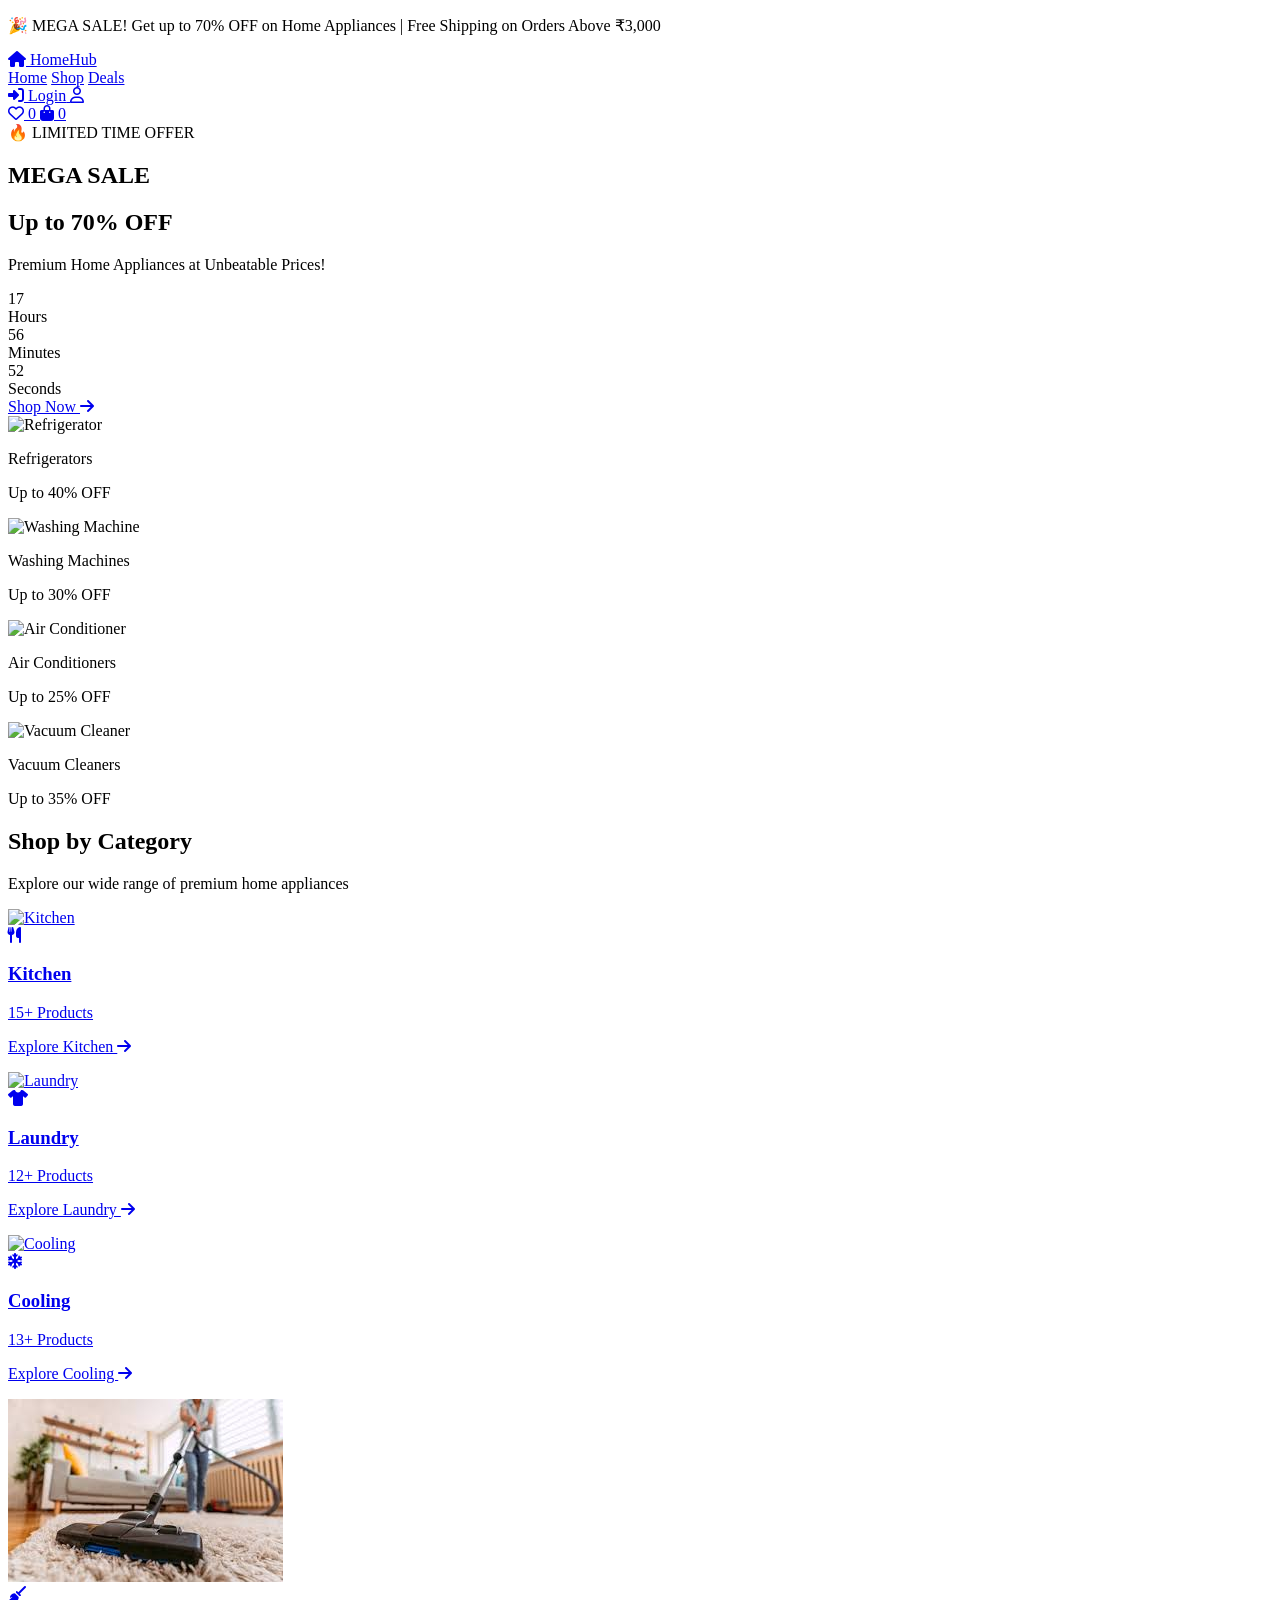
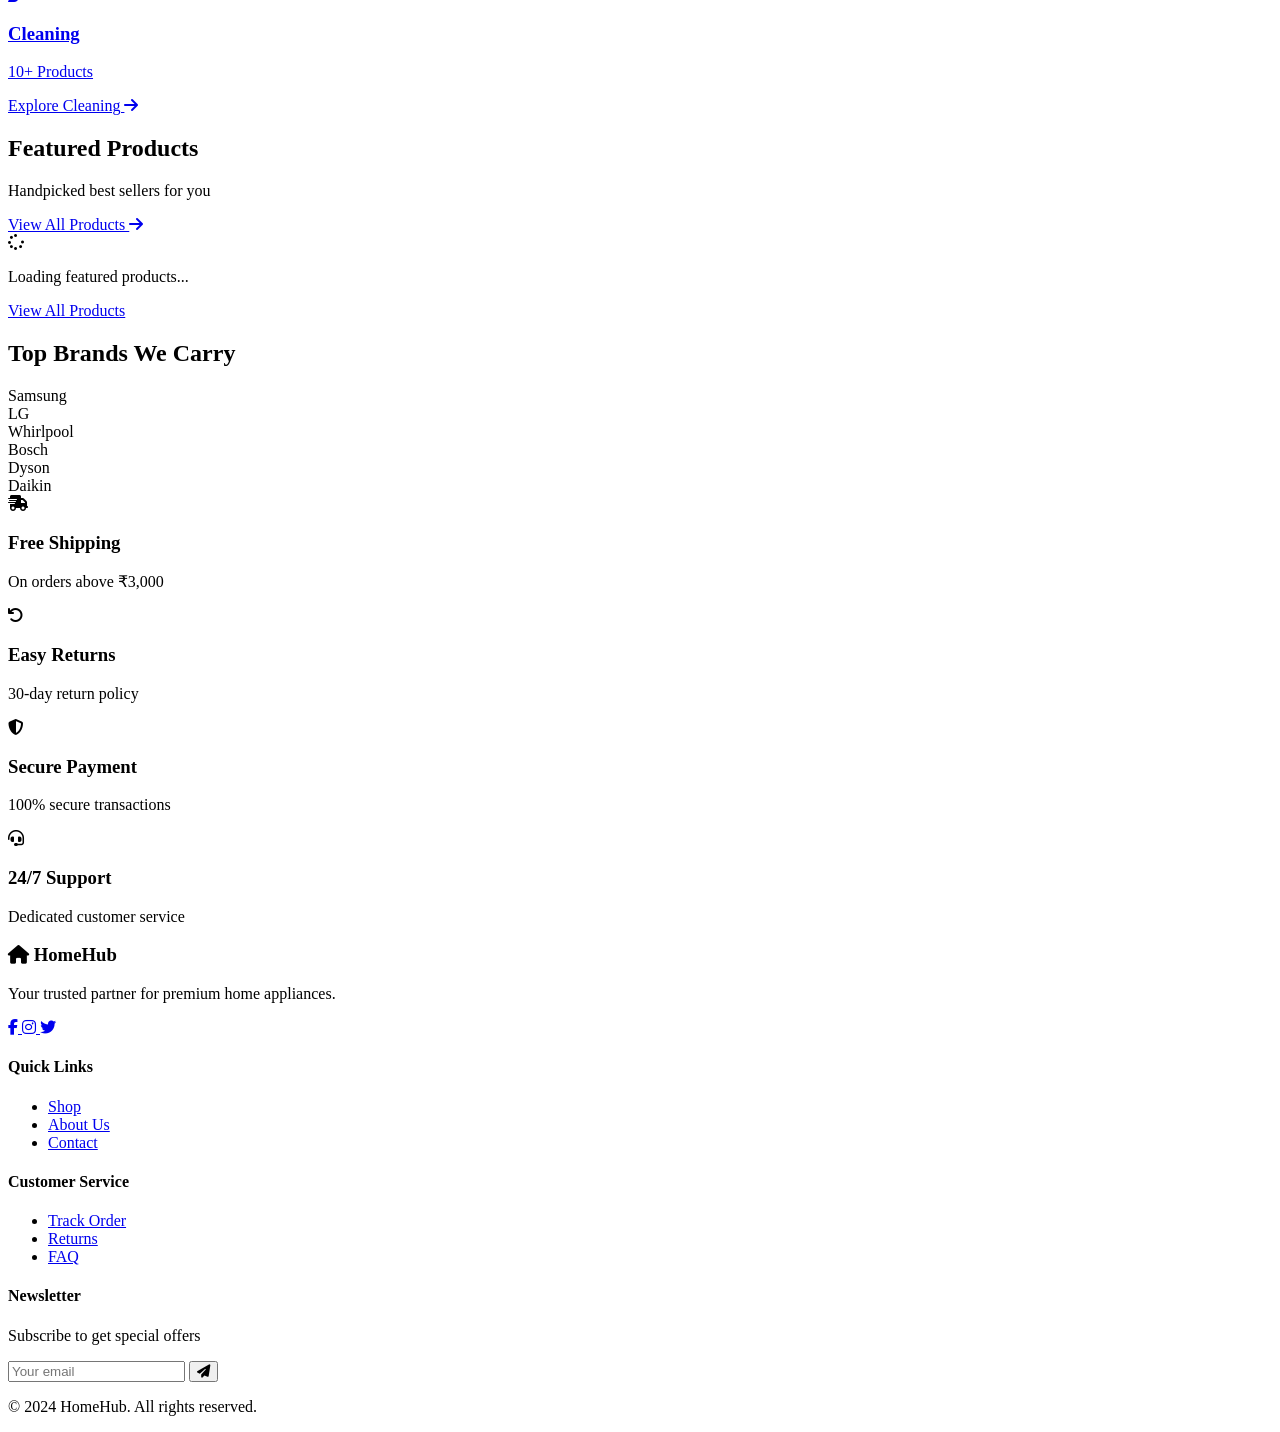
==== commit 93ee2d03: "20 April" ====
--- a/index.html
+++ b/index.html
@@ -607,7 +607,7 @@
                     return `
                         <div class="bg-white rounded-xl shadow-md overflow-hidden group hover:shadow-2xl transition-all duration-300 transform hover:-translate-y-2">
                             <div class="relative overflow-hidden cursor-pointer" onclick="viewProduct(${product.id})">
-                                <img src="${product.image}" alt="${product.name}" class="w-full h-48 object-cover group-hover:scale-110 transition-transform duration-300">
+                               <img src="${product.image}" alt="${product.name}" class="w-full h-48 object-contain bg-gray-50 group-hover:scale-105 transition-transform duration-300">
                                 ${discountBadge}
                             </div>
                             <div class="p-4 cursor-pointer" onclick="viewProduct(${product.id})">
